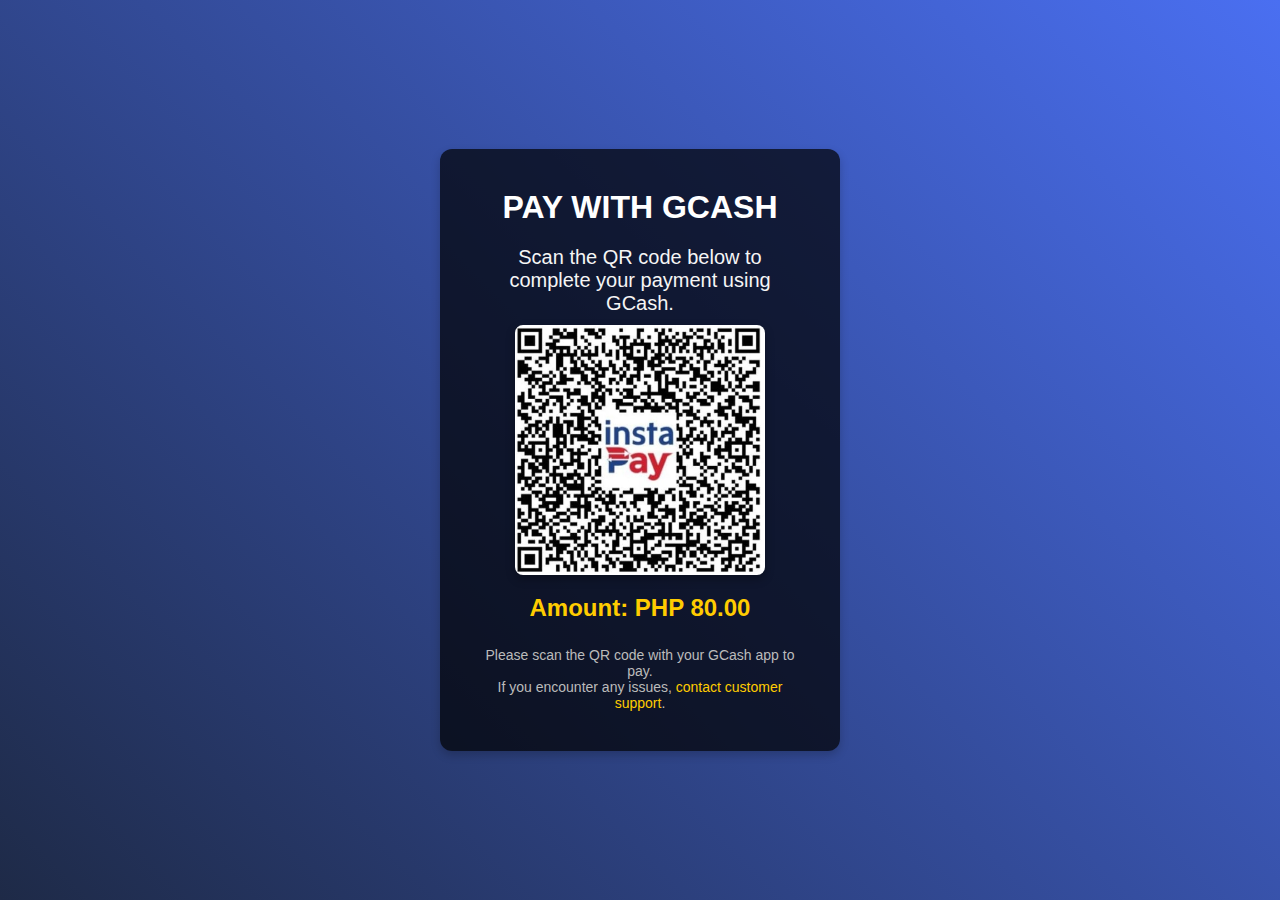
==== index.html @ 77a24327 "Update index.html" ====
<!DOCTYPE html>
<html lang="en">
<head>
    <meta charset="UTF-8">
    <meta name="viewport" content="width=device-width, initial-scale=1.0">
    <title>GCash Payment</title>
    <style>
        * {
            margin: 0;
            padding: 0;
            box-sizing: border-box;
        }

        body {
            font-family: 'Segoe UI', Tahoma, Geneva, Verdana, sans-serif;
            background: linear-gradient(45deg, #1e2a47, #4a6ff1);
            color: #fff;
            height: 100vh;
            display: flex;
            justify-content: center;
            align-items: center;
            flex-direction: column;
            text-align: center;
        }

        .payment-container {
            background-color: rgba(0, 0, 0, 0.7);
            padding: 40px;
            border-radius: 12px;
            box-shadow: 0 4px 10px rgba(0, 0, 0, 0.2);
            max-width: 400px;
            width: 100%;
            transition: transform 0.3s ease, box-shadow 0.3s ease;
        }

        .payment-container:hover {
            transform: translateY(-10px);
            box-shadow: 0 8px 20px rgba(0, 0, 0, 0.4);
        }

        h1 {
            color: #fff;
            font-size: 32px;
            margin-bottom: 20px;
            text-transform: uppercase;
        }

        .payment-details {
            font-size: 20px;
            color: #f5f5f5;
            margin-bottom: 10px;
        }

        .qr-code img {
            border-radius: 8px;
            box-shadow: 0 4px 10px rgba(0, 0, 0, 0.3);
            transition: transform 0.2s ease;
        }

        .qr-code img:hover {
            transform: scale(1.05);
        }

        .amount {
            font-size: 24px;
            font-weight: bold;
            color: #ffcc00;
            margin-top: 15px;
        }

        .note {
            color: #bbb;
            font-size: 14px;
            margin-top: 25px;
        }

        .note a {
            color: #ffcc00;
            text-decoration: none;
            transition: color 0.3s ease;
        }

        .note a:hover {
            color: #ffffff;
        }

        /* Responsive Design */
        @media (max-width: 600px) {
            .payment-container {
                width: 90%;
                padding: 30px;
            }

            h1 {
                font-size: 28px;
            }

            .payment-details {
                font-size: 18px;
            }

            .amount {
                font-size: 20px;
            }
        }
    </style>
</head>
<body>

    <div class="payment-container">
        <h1>Pay with GCash</h1>
        <p class="payment-details">Scan the QR code below to complete your payment using GCash.</p>

        <!-- QR Code (Replace with your actual QR code URL) -->
        <div class="qr-code">
            <img src="Cash.jpg" alt="GCash QR Code" width="250" height="250">
        </div>

        <p class="amount">Amount: PHP 80.00</p>

        <div class="note">
            <p>Please scan the QR code with your GCash app to pay.</p>
            <p>If you encounter any issues, <a href="mailto:support@yourcompany.com">contact customer support</a>.</p>
        </div>
    </div>

</body>
</html>
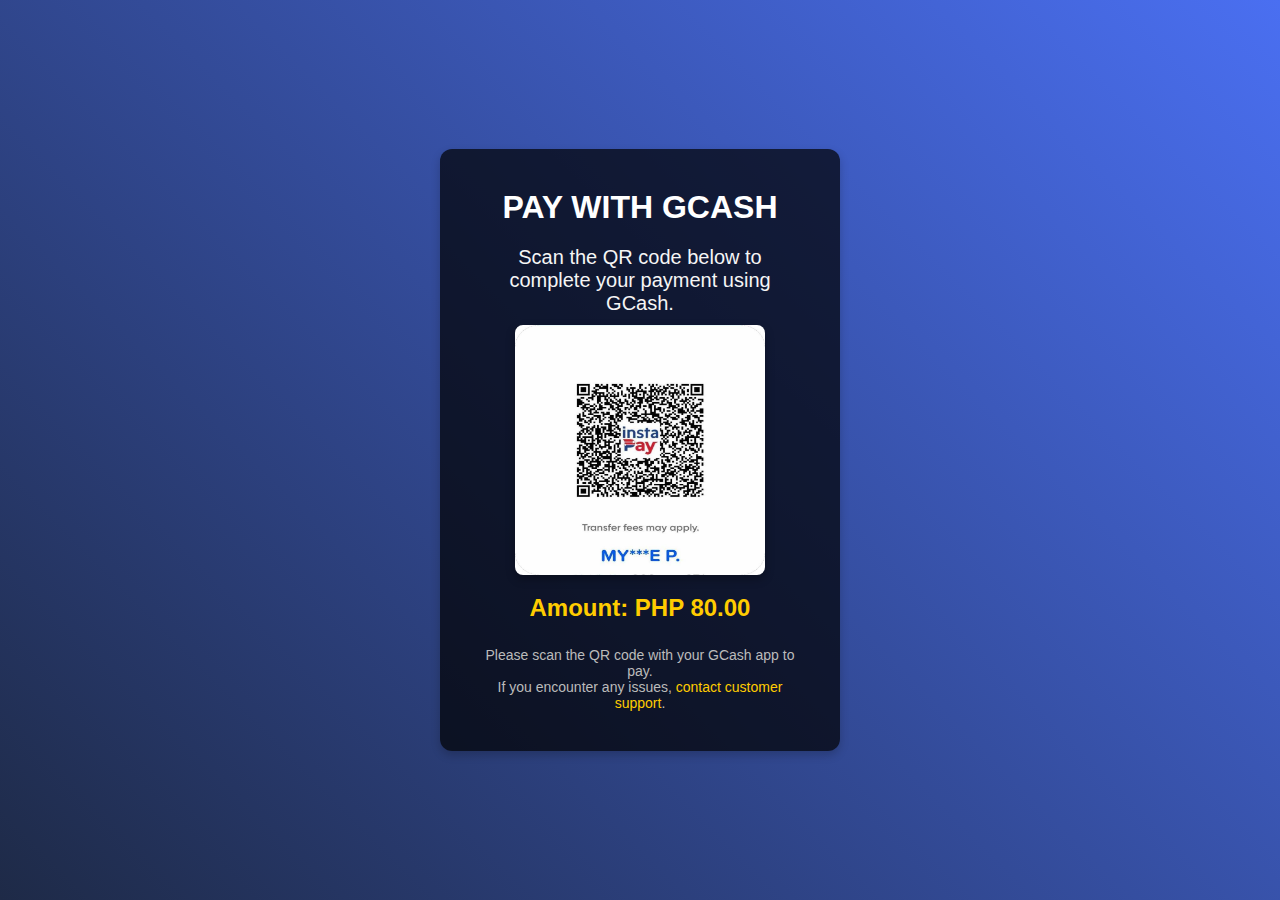
==== commit 958d9631: "Update index.html" ====
--- a/index.html
+++ b/index.html
@@ -113,7 +113,7 @@
 
         <!-- QR Code (Replace with your actual QR code URL) -->
         <div class="qr-code">
-            <img src="Cash.jpg" alt="GCash QR Code" width="250" height="250">
+            <img src="cash (2).jpg" alt="GCash QR Code" width="250" height="250">
         </div>
 
         <p class="amount">Amount: PHP 80.00</p>
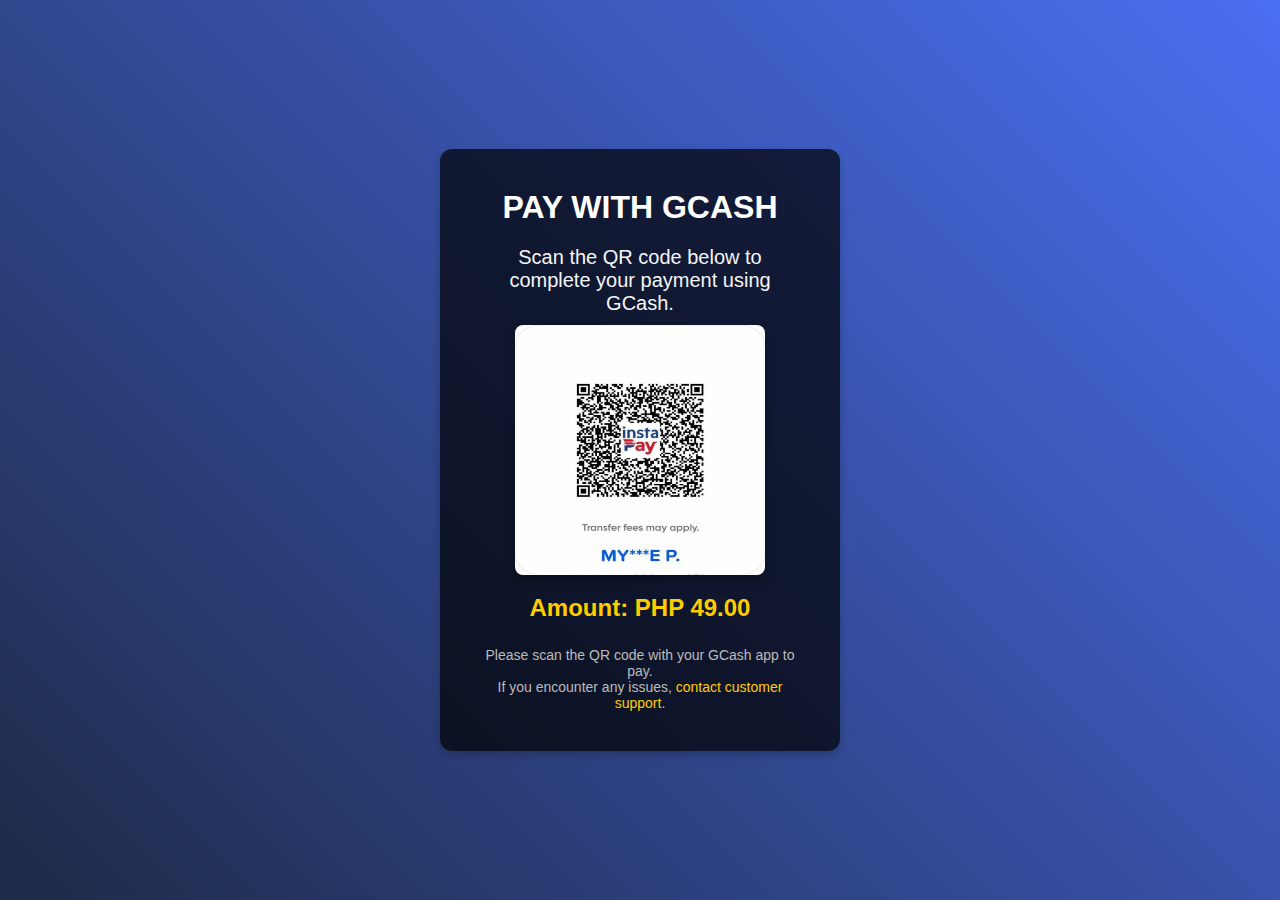
==== commit 467a4d4a: "Update index.html" ====
--- a/index.html
+++ b/index.html
@@ -116,7 +116,7 @@
             <img src="cash (2).jpg" alt="GCash QR Code" width="250" height="250">
         </div>
 
-        <p class="amount">Amount: PHP 80.00</p>
+        <p class="amount">Amount: PHP 49.00</p>
 
         <div class="note">
             <p>Please scan the QR code with your GCash app to pay.</p>
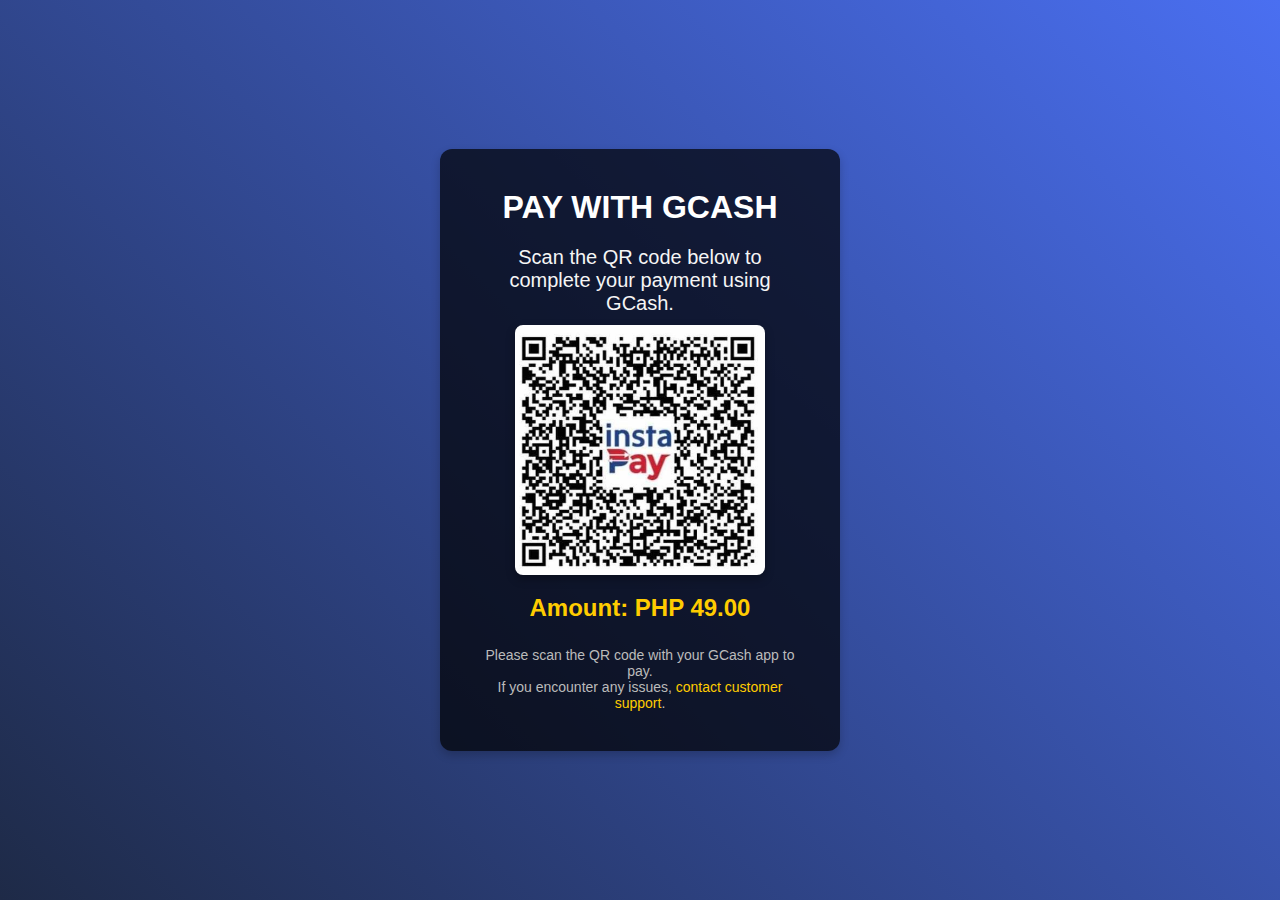
==== commit 526a39d7: "Update index.html" ====
--- a/index.html
+++ b/index.html
@@ -113,7 +113,7 @@
 
         <!-- QR Code (Replace with your actual QR code URL) -->
         <div class="qr-code">
-            <img src="cash (2).jpg" alt="GCash QR Code" width="250" height="250">
+            <img src="cashme.jpg" alt="GCash QR Code" width="250" height="250">
         </div>
 
         <p class="amount">Amount: PHP 49.00</p>
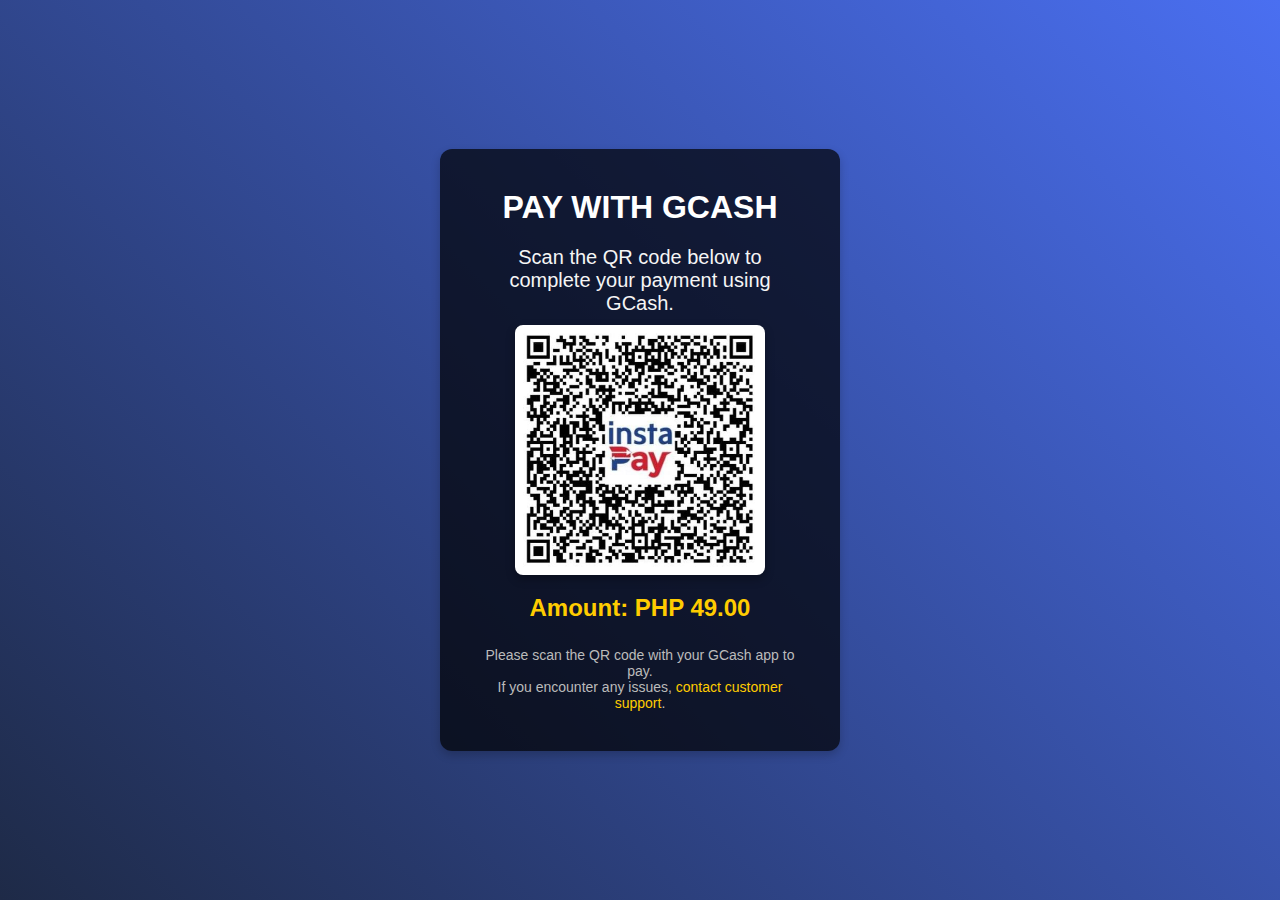
==== commit 3e10011f: "Update index.html" ====
--- a/index.html
+++ b/index.html
@@ -113,7 +113,7 @@
 
         <!-- QR Code (Replace with your actual QR code URL) -->
         <div class="qr-code">
-            <img src="cashme.jpg" alt="GCash QR Code" width="250" height="250">
+            <img src="cashmein.jpg" alt="GCash QR Code" width="250" height="250">
         </div>
 
         <p class="amount">Amount: PHP 49.00</p>
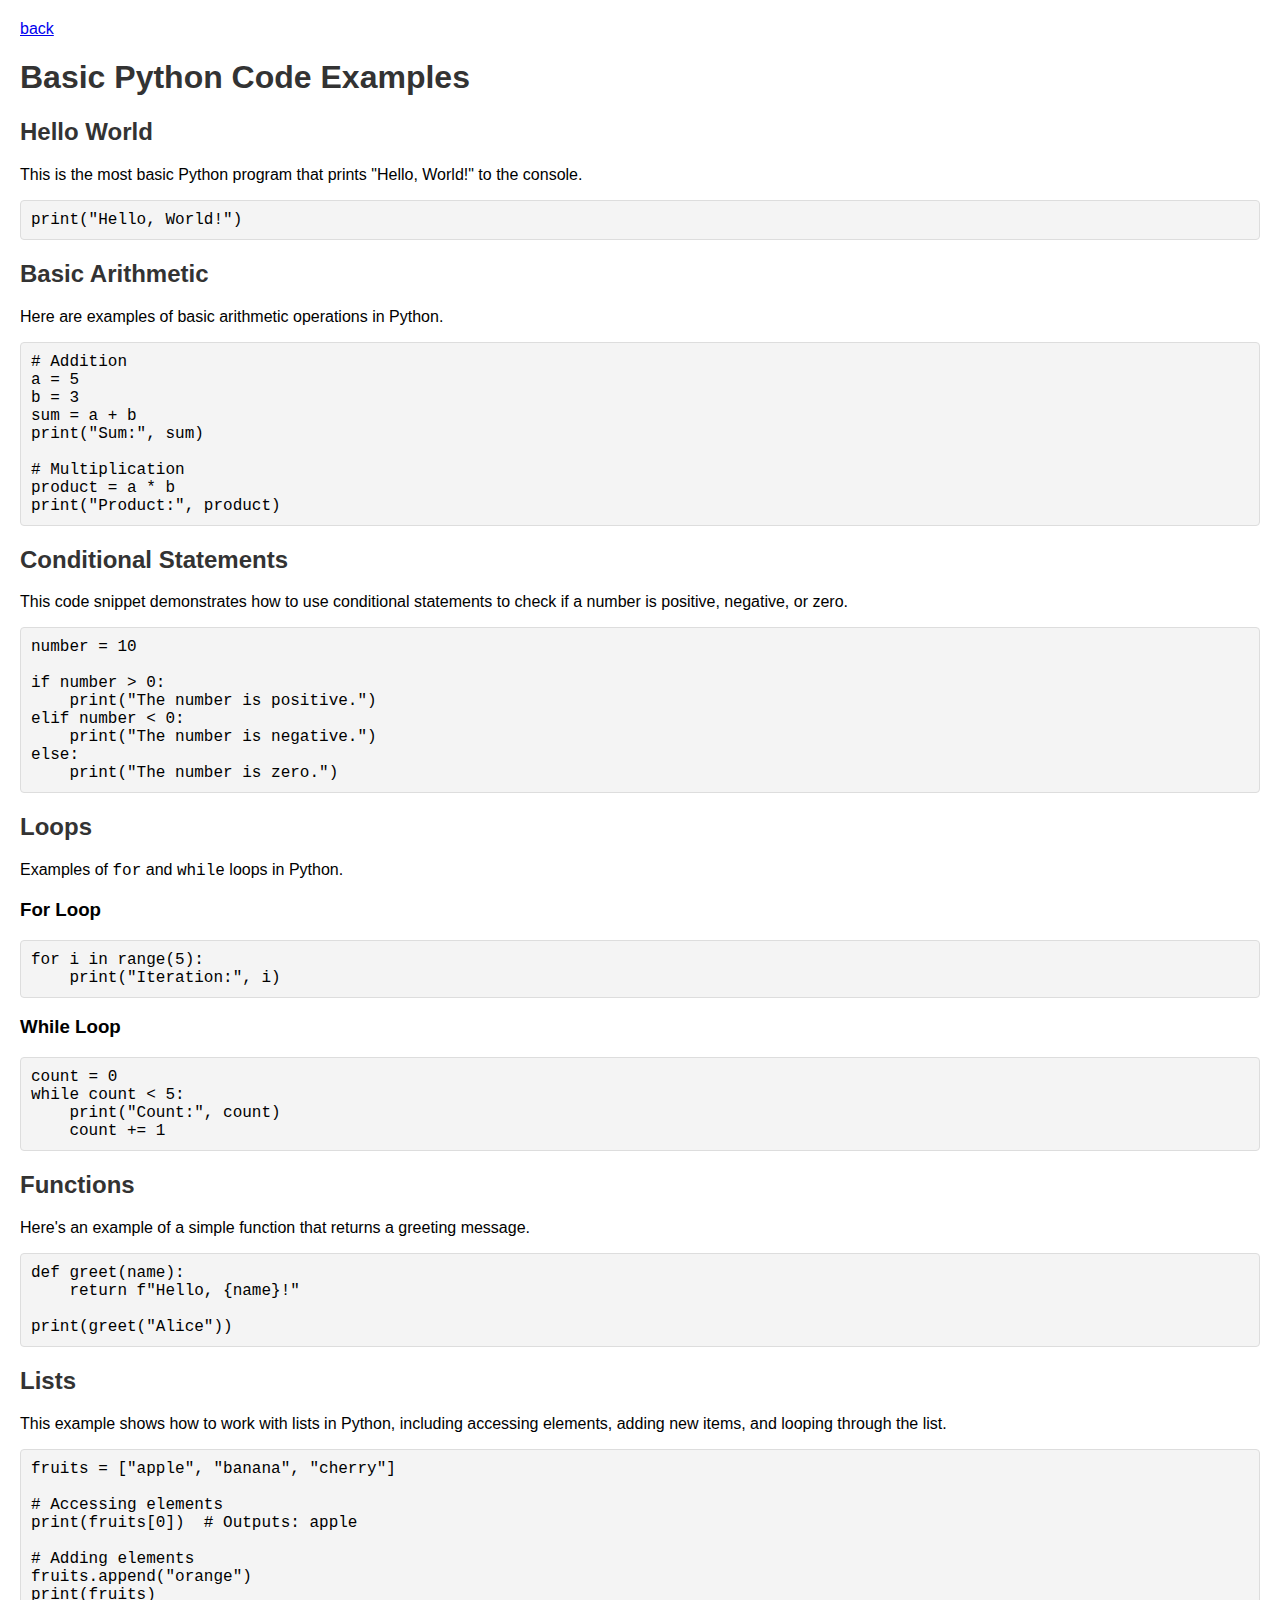
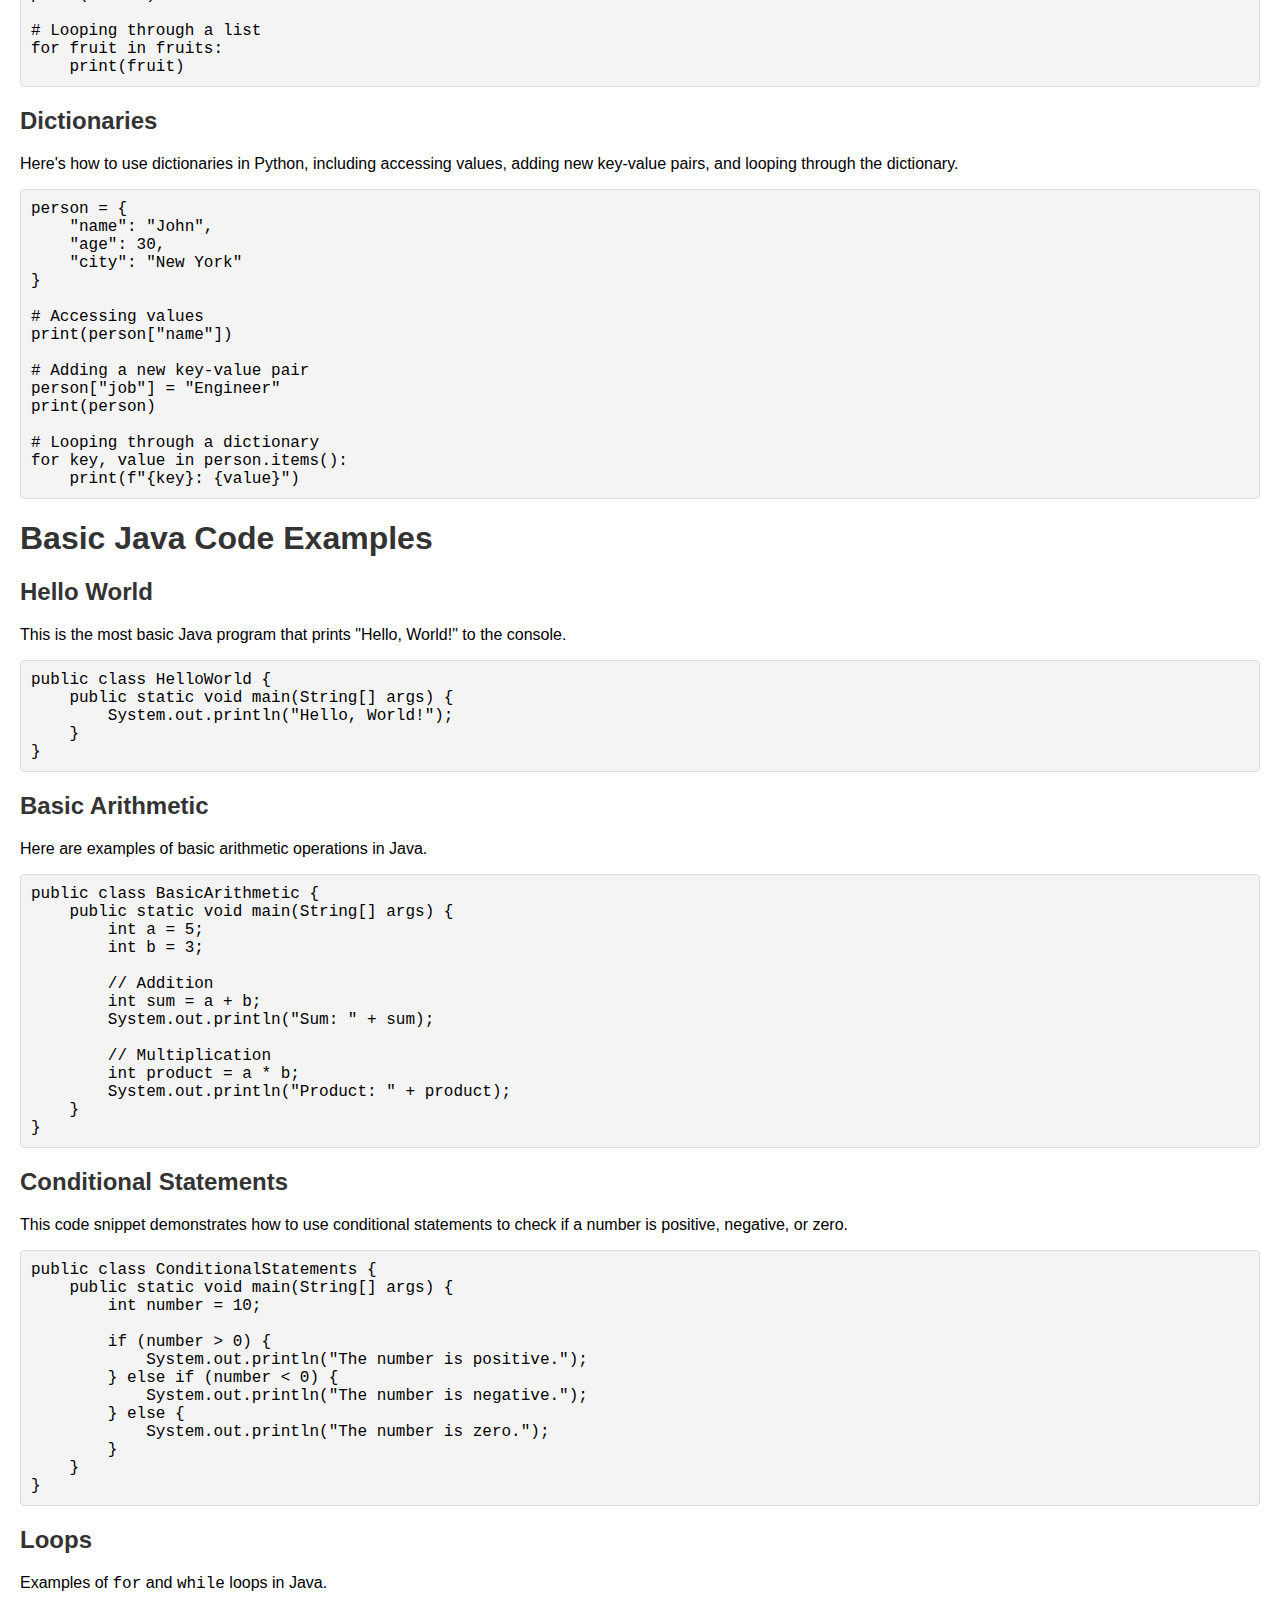
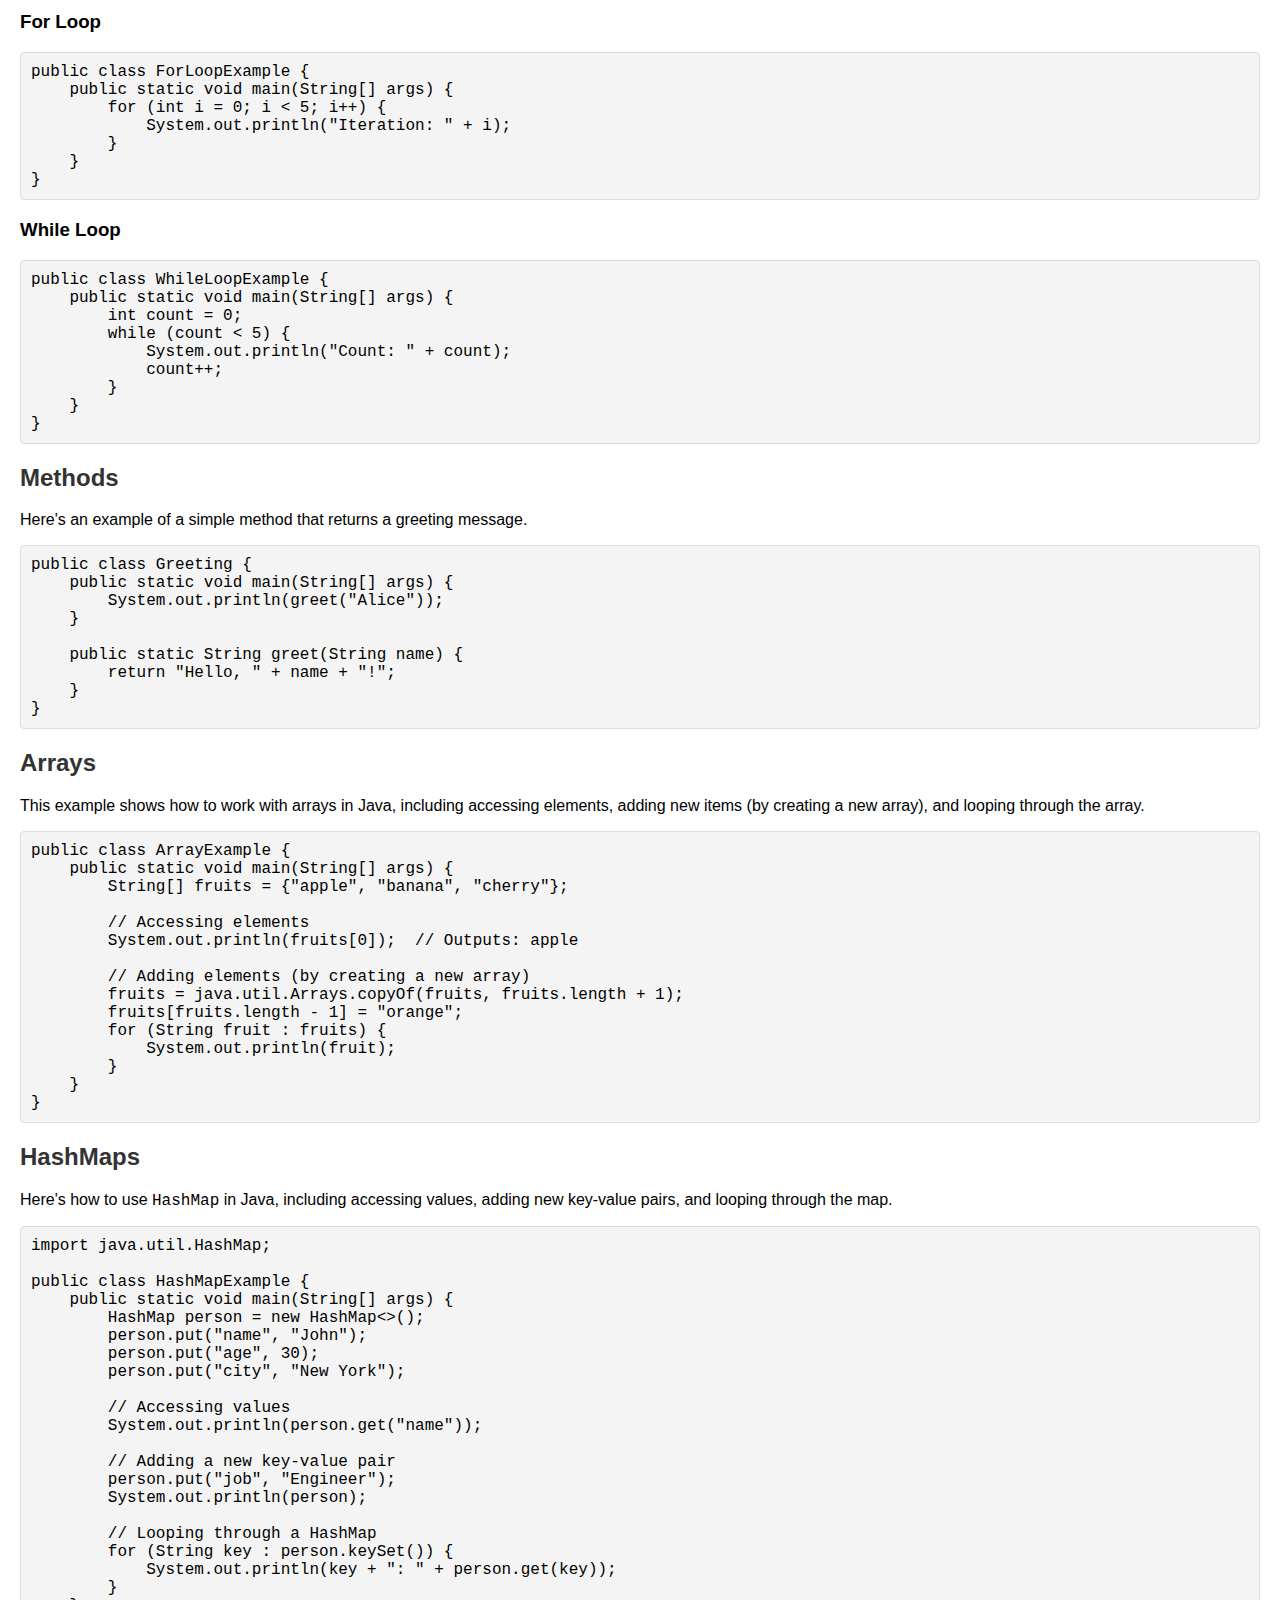
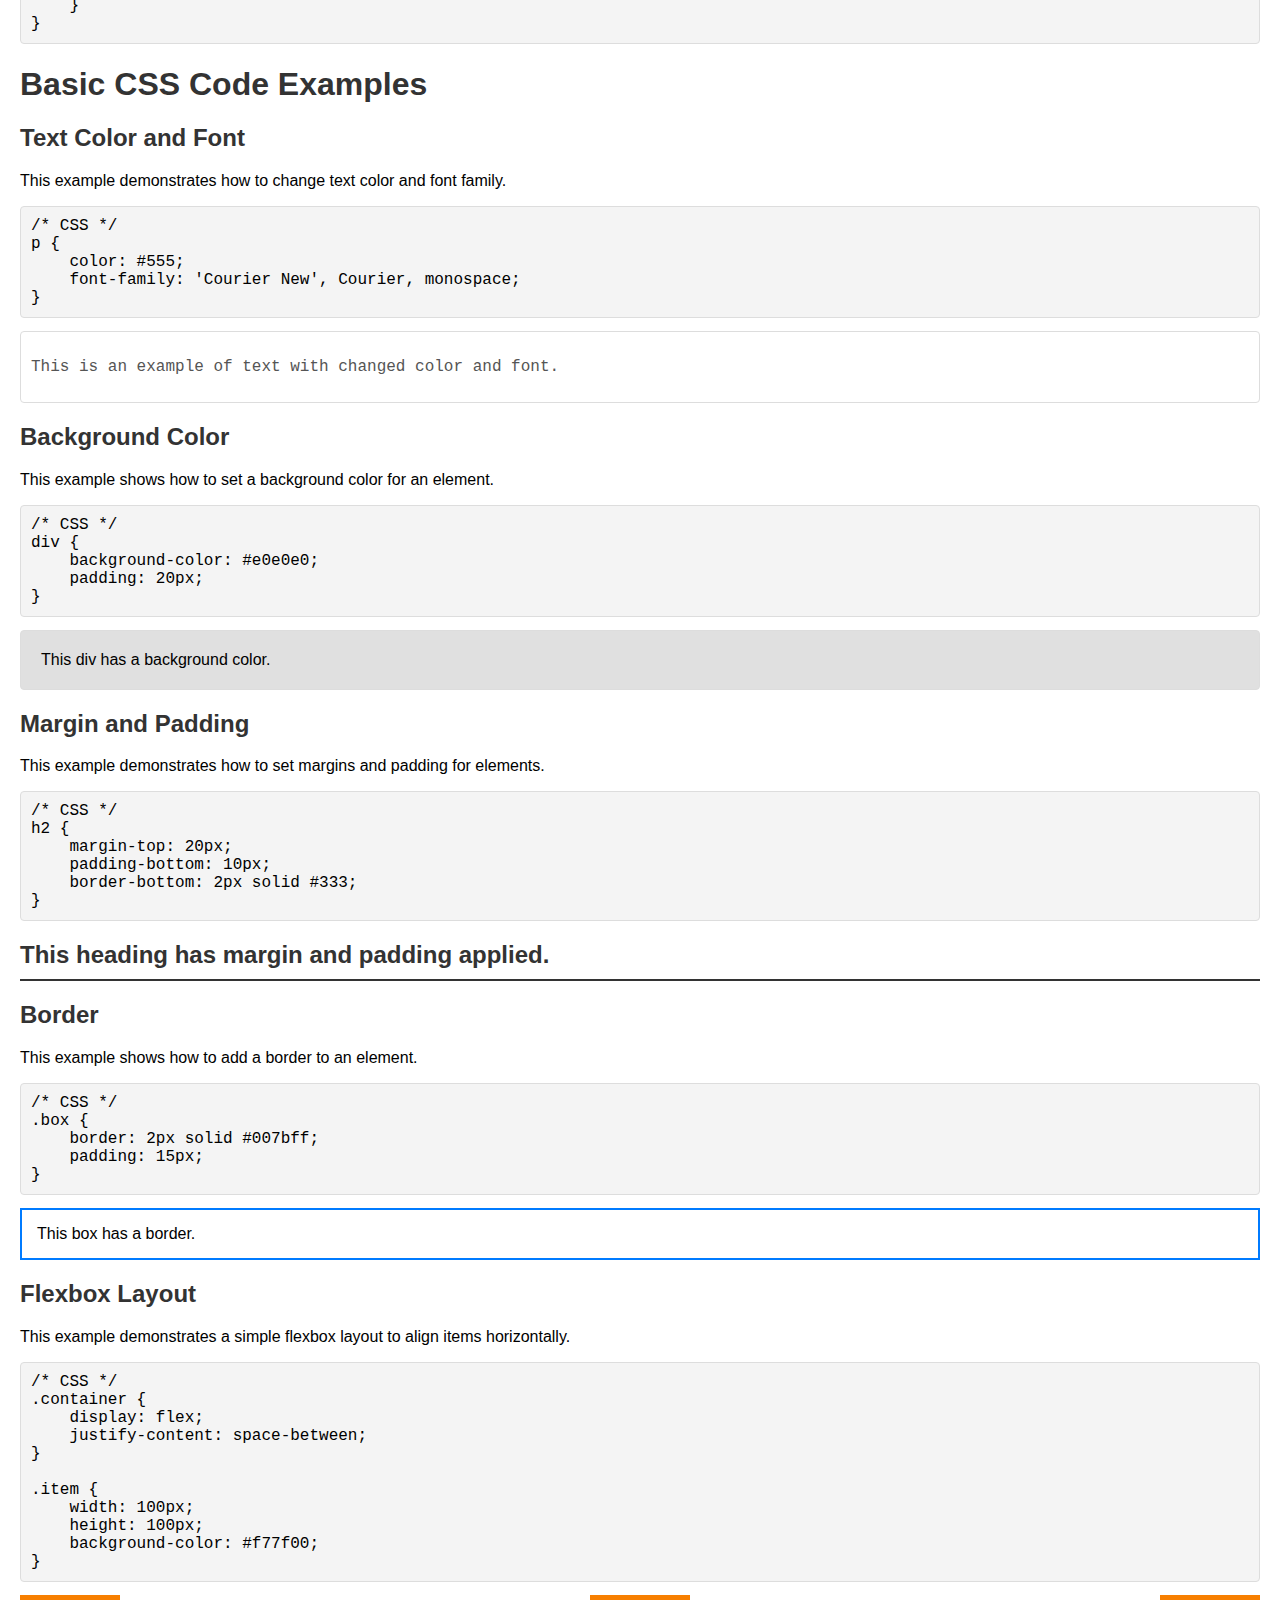
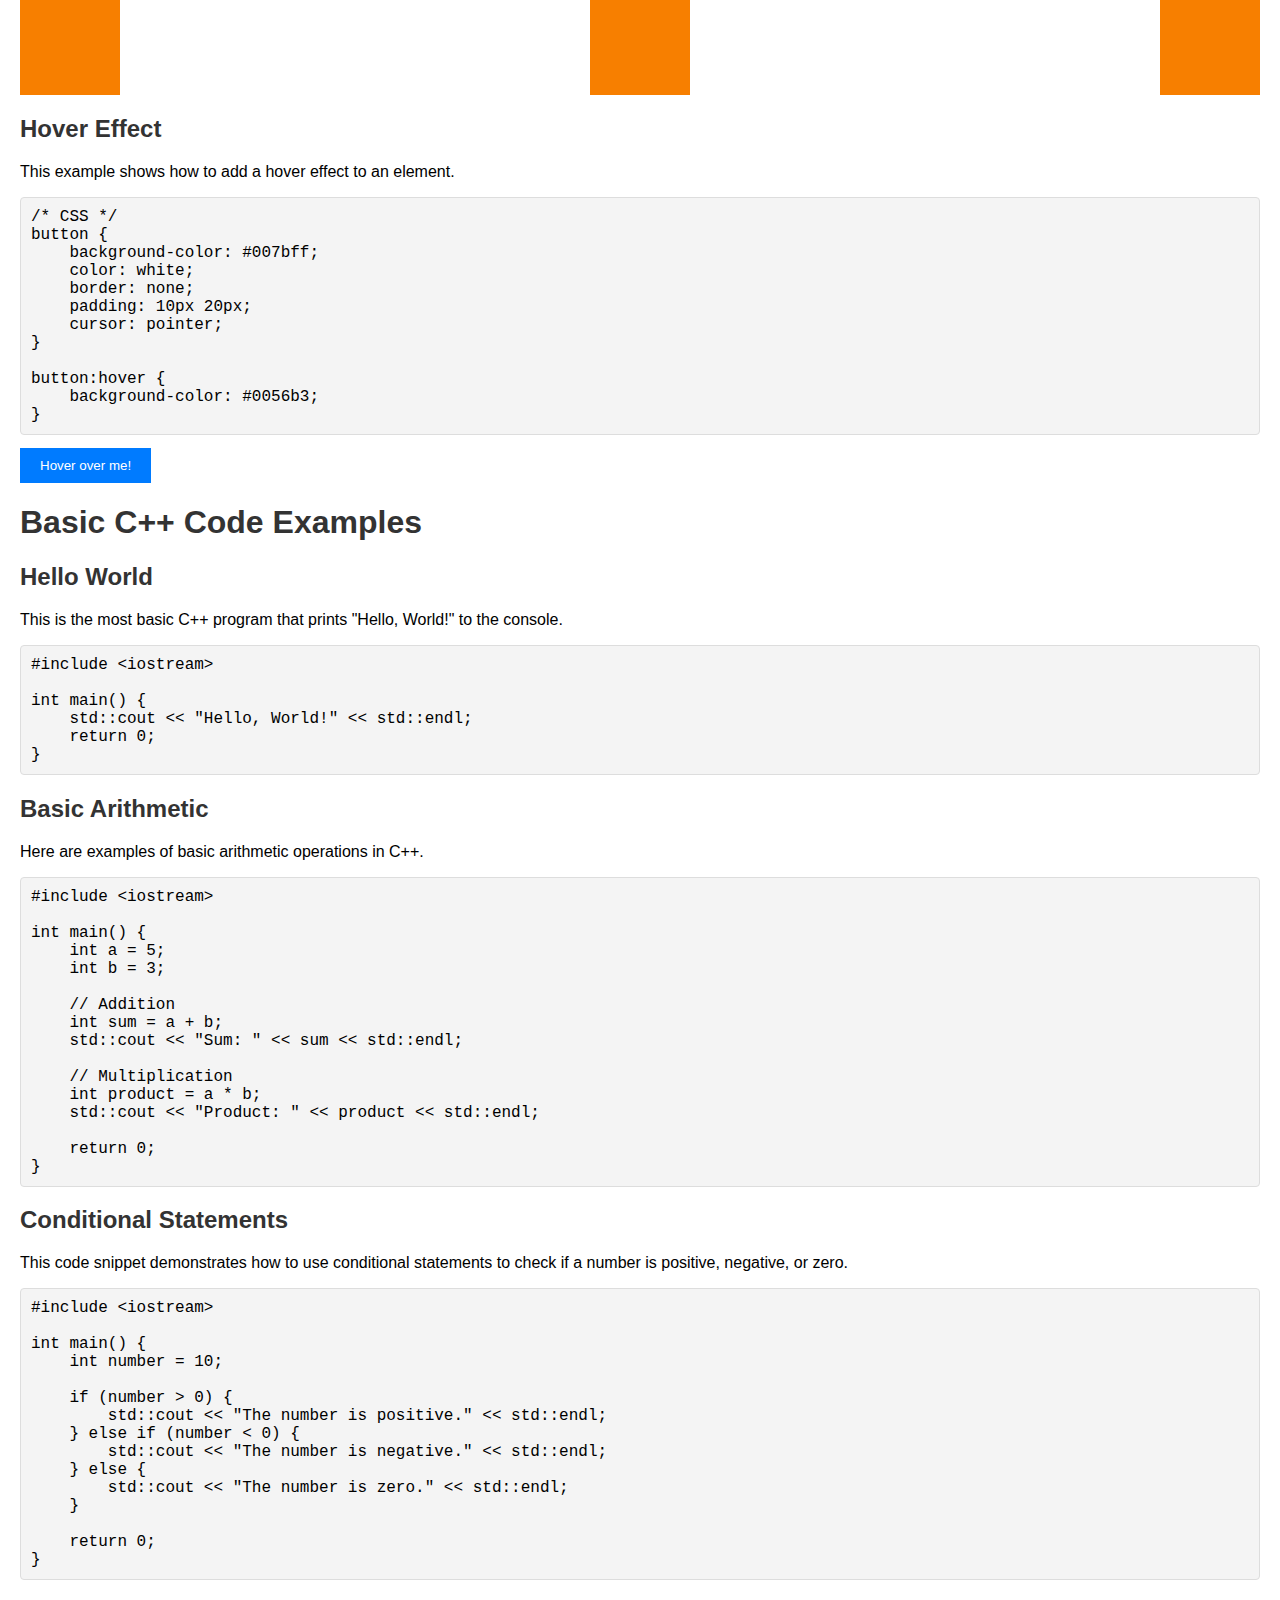
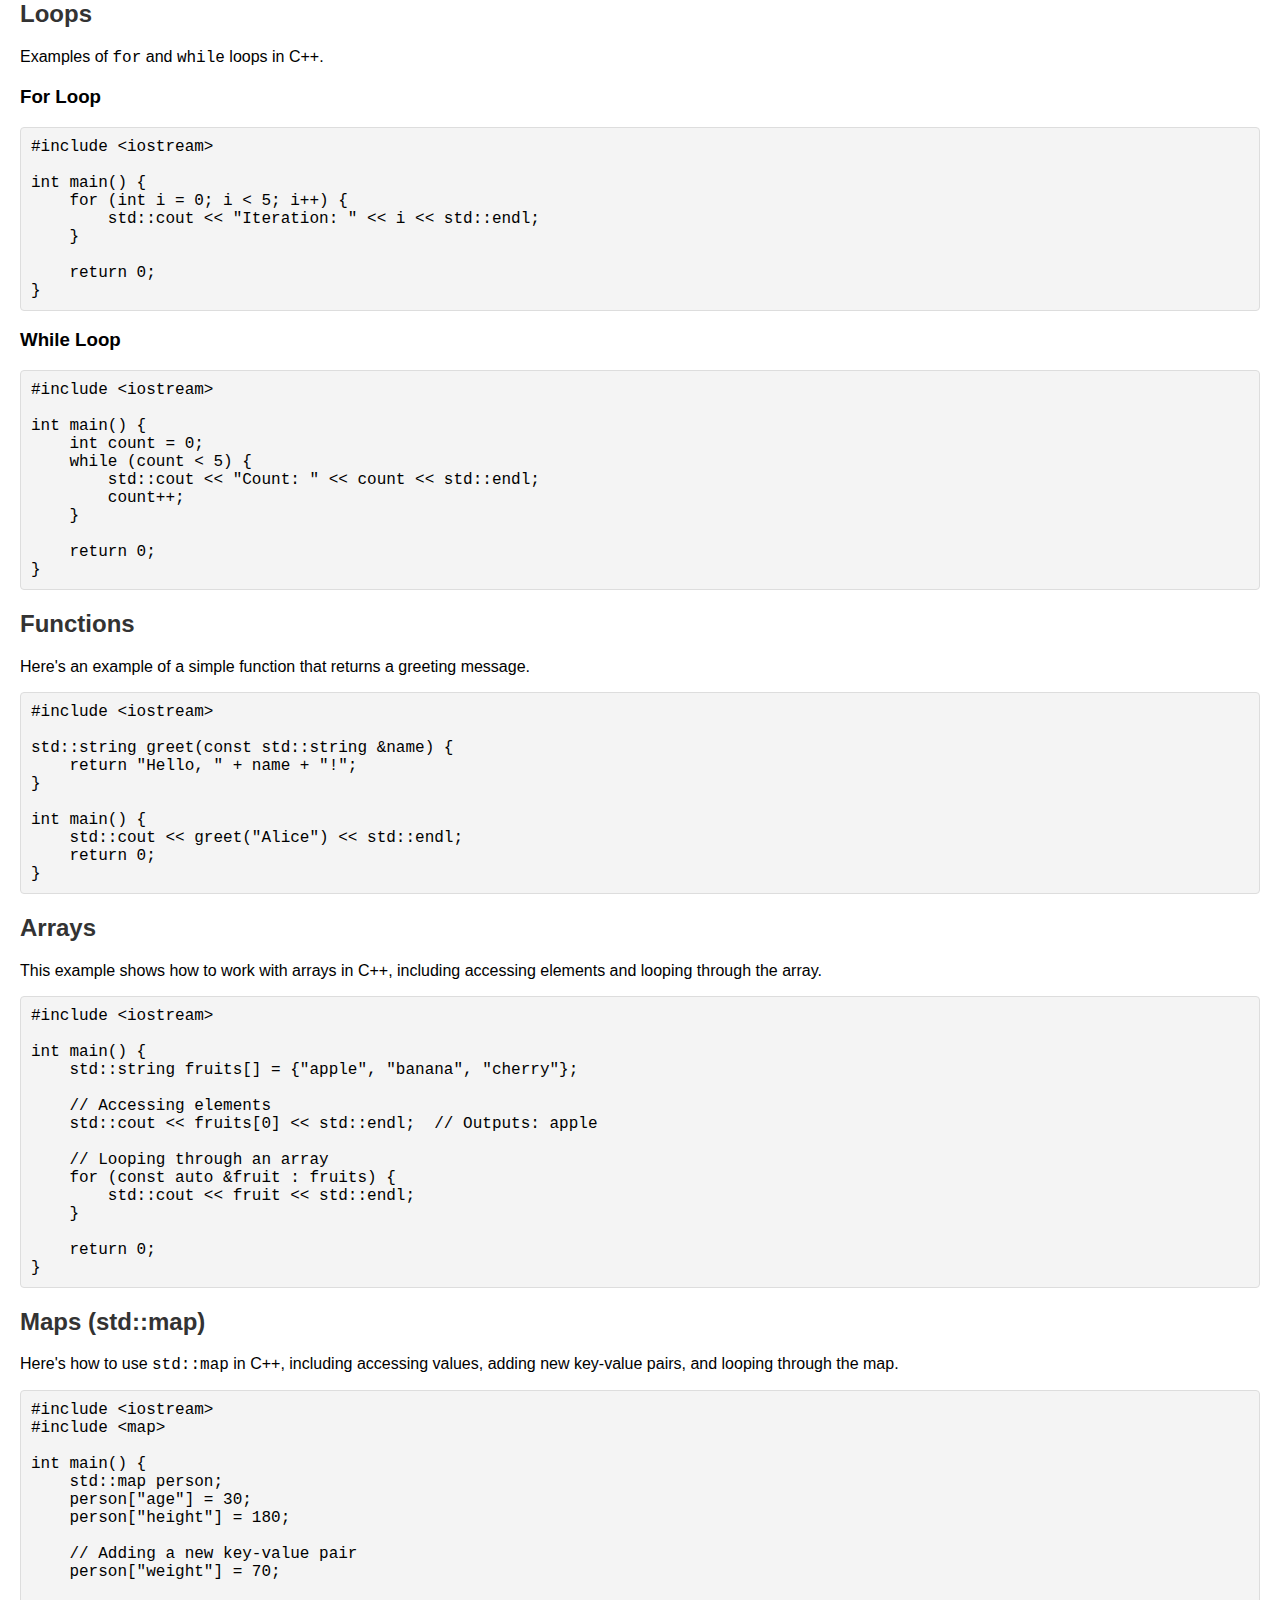
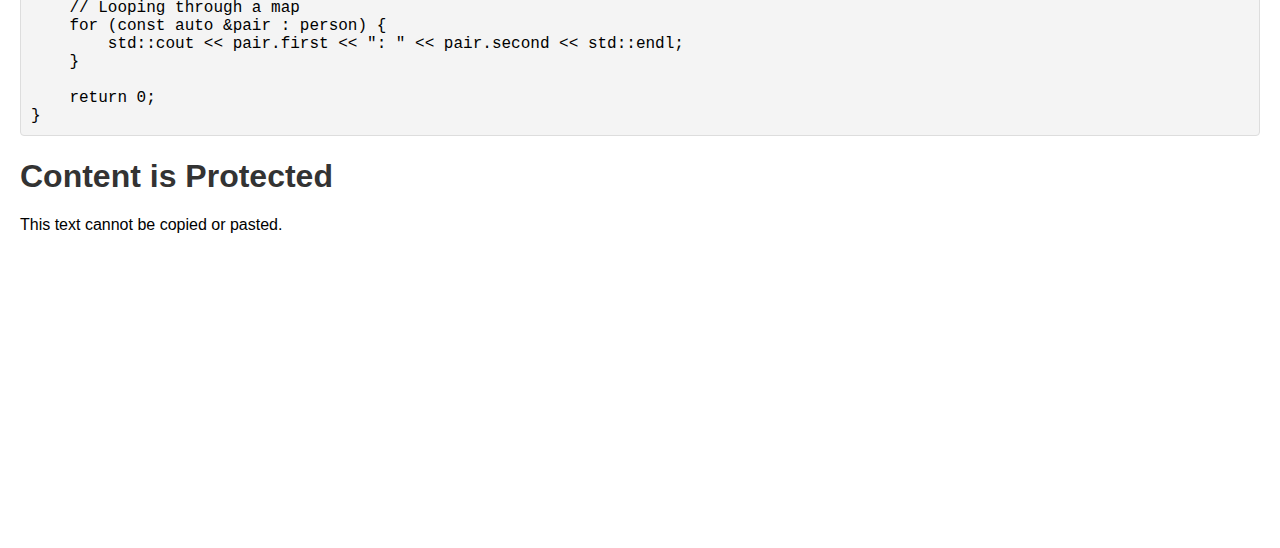
==== commit 32ce5f4a: "Update index.html" ====
--- a/index.html
+++ b/index.html
@@ -1,128 +1,552 @@
 <!DOCTYPE html>
 <html lang="en">
+
 <head>
-    <meta charset="UTF-8">
-    <meta name="viewport" content="width=device-width, initial-scale=1.0">
-    <title>GCash Payment</title>
-    <style>
-        * {
-            margin: 0;
-            padding: 0;
-            box-sizing: border-box;
+  <meta charset="UTF-8">
+  <meta name="viewport" content="width=device-width, initial-scale=1.0">
+  <title>Code Examples</title>
+  <style>
+  body {
+    font-family: Arial, sans-serif;
+    margin: 20px;
+  }
+
+  h1,
+  h2 {
+    color: #333;
+  }
+
+  pre {
+    background-color: #f4f4f4;
+    border: 1px solid #ddd;
+    padding: 10px;
+    border-radius: 4px;
+    overflow-x: auto;
+    user-select: none;
+    /* Prevent text selection */
+  }
+
+  code {
+    font-family: Consolas, Monaco, monospace;
+  }
+
+  .example {
+    margin: 10px 0;
+    padding: 10px;
+    border: 1px solid #ddd;
+    border-radius: 4px;
+  }
+
+  .no-select {
+    user-select: none;
+    /* Prevent text selection */
+  }
+  </style>
+</head>
+
+<body>
+  <a href="home.php">back</a>
+  <h1>Basic Python Code Examples</h1>
+
+  <h2>Hello World</h2>
+  <p>This is the most basic Python program that prints "Hello, World!" to the console.</p>
+  <pre><code class="no-select">print("Hello, World!")</code></pre>
+
+  <h2>Basic Arithmetic</h2>
+  <p>Here are examples of basic arithmetic operations in Python.</p>
+  <pre><code class="no-select"># Addition
+a = 5
+b = 3
+sum = a + b
+print("Sum:", sum)
+
+# Multiplication
+product = a * b
+print("Product:", product)</code></pre>
+
+  <h2>Conditional Statements</h2>
+  <p>This code snippet demonstrates how to use conditional statements to check if a number is positive, negative, or
+    zero.</p>
+  <pre><code class="no-select">number = 10
+
+if number > 0:
+    print("The number is positive.")
+elif number < 0:
+    print("The number is negative.")
+else:
+    print("The number is zero.")</code></pre>
+
+  <h2>Loops</h2>
+  <p>Examples of <code>for</code> and <code>while</code> loops in Python.</p>
+  <h3>For Loop</h3>
+  <pre><code class="no-select">for i in range(5):
+    print("Iteration:", i)</code></pre>
+
+  <h3>While Loop</h3>
+  <pre><code class="no-select">count = 0
+while count < 5:
+    print("Count:", count)
+    count += 1</code></pre>
+
+  <h2>Functions</h2>
+  <p>Here's an example of a simple function that returns a greeting message.</p>
+  <pre><code class="no-select">def greet(name):
+    return f"Hello, {name}!"
+
+print(greet("Alice"))</code></pre>
+
+  <h2>Lists</h2>
+  <p>This example shows how to work with lists in Python, including accessing elements, adding new items, and looping
+    through the list.</p>
+  <pre><code class="no-select">fruits = ["apple", "banana", "cherry"]
+
+# Accessing elements
+print(fruits[0])  # Outputs: apple
+
+# Adding elements
+fruits.append("orange")
+print(fruits)
+
+# Looping through a list
+for fruit in fruits:
+    print(fruit)</code></pre>
+
+  <h2>Dictionaries</h2>
+  <p>Here's how to use dictionaries in Python, including accessing values, adding new key-value pairs, and looping
+    through the dictionary.</p>
+  <pre><code class="no-select">person = {
+    "name": "John",
+    "age": 30,
+    "city": "New York"
+}
+
+# Accessing values
+print(person["name"])
+
+# Adding a new key-value pair
+person["job"] = "Engineer"
+print(person)
+
+# Looping through a dictionary
+for key, value in person.items():
+    print(f"{key}: {value}")</code></pre>
+
+  <h1>Basic Java Code Examples</h1>
+
+  <h2>Hello World</h2>
+  <p>This is the most basic Java program that prints "Hello, World!" to the console.</p>
+  <pre><code class="no-select">public class HelloWorld {
+    public static void main(String[] args) {
+        System.out.println("Hello, World!");
+    }
+}</code></pre>
+
+  <h2>Basic Arithmetic</h2>
+  <p>Here are examples of basic arithmetic operations in Java.</p>
+  <pre><code class="no-select">public class BasicArithmetic {
+    public static void main(String[] args) {
+        int a = 5;
+        int b = 3;
+
+        // Addition
+        int sum = a + b;
+        System.out.println("Sum: " + sum);
+
+        // Multiplication
+        int product = a * b;
+        System.out.println("Product: " + product);
+    }
+}</code></pre>
+
+  <h2>Conditional Statements</h2>
+  <p>This code snippet demonstrates how to use conditional statements to check if a number is positive, negative, or
+    zero.</p>
+  <pre><code class="no-select">public class ConditionalStatements {
+    public static void main(String[] args) {
+        int number = 10;
+
+        if (number > 0) {
+            System.out.println("The number is positive.");
+        } else if (number < 0) {
+            System.out.println("The number is negative.");
+        } else {
+            System.out.println("The number is zero.");
         }
-
-        body {
-            font-family: 'Segoe UI', Tahoma, Geneva, Verdana, sans-serif;
-            background: linear-gradient(45deg, #1e2a47, #4a6ff1);
-            color: #fff;
-            height: 100vh;
-            display: flex;
-            justify-content: center;
-            align-items: center;
-            flex-direction: column;
-            text-align: center;
+    }
+}</code></pre>
+
+  <h2>Loops</h2>
+  <p>Examples of <code>for</code> and <code>while</code> loops in Java.</p>
+  <h3>For Loop</h3>
+  <pre><code class="no-select">public class ForLoopExample {
+    public static void main(String[] args) {
+        for (int i = 0; i &lt; 5; i++) {
+            System.out.println("Iteration: " + i);
         }
-
-        .payment-container {
-            background-color: rgba(0, 0, 0, 0.7);
-            padding: 40px;
-            border-radius: 12px;
-            box-shadow: 0 4px 10px rgba(0, 0, 0, 0.2);
-            max-width: 400px;
-            width: 100%;
-            transition: transform 0.3s ease, box-shadow 0.3s ease;
+    }
+}</code></pre>
+
+  <h3>While Loop</h3>
+  <pre><code class="no-select">public class WhileLoopExample {
+    public static void main(String[] args) {
+        int count = 0;
+        while (count &lt; 5) {
+            System.out.println("Count: " + count);
+            count++;
         }
-
-        .payment-container:hover {
-            transform: translateY(-10px);
-            box-shadow: 0 8px 20px rgba(0, 0, 0, 0.4);
+    }
+}</code></pre>
+
+  <h2>Methods</h2>
+  <p>Here's an example of a simple method that returns a greeting message.</p>
+  <pre><code class="no-select">public class Greeting {
+    public static void main(String[] args) {
+        System.out.println(greet("Alice"));
+    }
+
+    public static String greet(String name) {
+        return "Hello, " + name + "!";
+    }
+}</code></pre>
+
+  <h2>Arrays</h2>
+  <p>This example shows how to work with arrays in Java, including accessing elements, adding new items (by creating a
+    new array), and looping through the array.</p>
+  <pre><code class="no-select">public class ArrayExample {
+    public static void main(String[] args) {
+        String[] fruits = {"apple", "banana", "cherry"};
+
+        // Accessing elements
+        System.out.println(fruits[0]);  // Outputs: apple
+
+        // Adding elements (by creating a new array)
+        fruits = java.util.Arrays.copyOf(fruits, fruits.length + 1);
+        fruits[fruits.length - 1] = "orange";
+        for (String fruit : fruits) {
+            System.out.println(fruit);
         }
-
-        h1 {
-            color: #fff;
-            font-size: 32px;
-            margin-bottom: 20px;
-            text-transform: uppercase;
+    }
+}</code></pre>
+
+  <h2>HashMaps</h2>
+  <p>Here's how to use <code>HashMap</code> in Java, including accessing values, adding new key-value pairs, and looping
+    through the map.</p>
+  <pre><code class="no-select">import java.util.HashMap;
+
+public class HashMapExample {
+    public static void main(String[] args) {
+        HashMap<String, Object> person = new HashMap<>();
+        person.put("name", "John");
+        person.put("age", 30);
+        person.put("city", "New York");
+
+        // Accessing values
+        System.out.println(person.get("name"));
+
+        // Adding a new key-value pair
+        person.put("job", "Engineer");
+        System.out.println(person);
+
+        // Looping through a HashMap
+        for (String key : person.keySet()) {
+            System.out.println(key + ": " + person.get(key));
         }
-
-        .payment-details {
-            font-size: 20px;
-            color: #f5f5f5;
-            margin-bottom: 10px;
-        }
-
-        .qr-code img {
-            border-radius: 8px;
-            box-shadow: 0 4px 10px rgba(0, 0, 0, 0.3);
-            transition: transform 0.2s ease;
-        }
-
-        .qr-code img:hover {
-            transform: scale(1.05);
-        }
-
-        .amount {
-            font-size: 24px;
-            font-weight: bold;
-            color: #ffcc00;
-            margin-top: 15px;
-        }
-
-        .note {
-            color: #bbb;
-            font-size: 14px;
-            margin-top: 25px;
-        }
-
-        .note a {
-            color: #ffcc00;
-            text-decoration: none;
-            transition: color 0.3s ease;
-        }
-
-        .note a:hover {
-            color: #ffffff;
-        }
-
-        /* Responsive Design */
-        @media (max-width: 600px) {
-            .payment-container {
-                width: 90%;
-                padding: 30px;
-            }
-
-            h1 {
-                font-size: 28px;
-            }
-
-            .payment-details {
-                font-size: 18px;
-            }
-
-            .amount {
-                font-size: 20px;
-            }
-        }
-    </style>
+    }
+}</code></pre>
+
+  <h1>Basic CSS Code Examples</h1>
+
+  <div class="code-container">
+    <h2>Text Color and Font</h2>
+    <p>This example demonstrates how to change text color and font family.</p>
+    <pre><code class="no-select">/* CSS */
+p {
+    color: #555;
+    font-family: 'Courier New', Courier, monospace;
+}
+</code></pre>
+    <div class="example">
+      <p style="color: #555; font-family: 'Courier New', Courier, monospace;">
+        This is an example of text with changed color and font.
+      </p>
+    </div>
+  </div>
+
+  <div class="code-container">
+    <h2>Background Color</h2>
+    <p>This example shows how to set a background color for an element.</p>
+    <pre><code class="no-select">/* CSS */
+div {
+    background-color: #e0e0e0;
+    padding: 20px;
+}
+</code></pre>
+    <div class="example" style="background-color: #e0e0e0; padding: 20px;">
+      This div has a background color.
+    </div>
+  </div>
+
+  <div class="code-container">
+    <h2>Margin and Padding</h2>
+    <p>This example demonstrates how to set margins and padding for elements.</p>
+    <pre><code class="no-select">/* CSS */
+h2 {
+    margin-top: 20px;
+    padding-bottom: 10px;
+    border-bottom: 2px solid #333;
+}
+</code></pre>
+    <h2 style="margin-top: 20px; padding-bottom: 10px; border-bottom: 2px solid #333;">
+      This heading has margin and padding applied.
+    </h2>
+  </div>
+
+  <div class="code-container">
+    <h2>Border</h2>
+    <p>This example shows how to add a border to an element.</p>
+    <pre><code class="no-select">/* CSS */
+.box {
+    border: 2px solid #007bff;
+    padding: 15px;
+}
+</code></pre>
+    <div class="box" style="border: 2px solid #007bff; padding: 15px;">
+      This box has a border.
+    </div>
+  </div>
+
+  <div class="code-container">
+    <h2>Flexbox Layout</h2>
+    <p>This example demonstrates a simple flexbox layout to align items horizontally.</p>
+    <pre><code class="no-select">/* CSS */
+.container {
+    display: flex;
+    justify-content: space-between;
+}
+
+.item {
+    width: 100px;
+    height: 100px;
+    background-color: #f77f00;
+}
+</code></pre>
+    <div class="container" style="display: flex; justify-content: space-between;">
+      <div class="item" style="width: 100px; height: 100px; background-color: #f77f00;"></div>
+      <div class="item" style="width: 100px; height: 100px; background-color: #f77f00;"></div>
+      <div class="item" style="width: 100px; height: 100px; background-color: #f77f00;"></div>
+    </div>
+  </div>
+
+  <div class="code-container">
+    <h2>Hover Effect</h2>
+    <p>This example shows how to add a hover effect to an element.</p>
+    <pre><code class="no-select">/* CSS */
+button {
+    background-color: #007bff;
+    color: white;
+    border: none;
+    padding: 10px 20px;
+    cursor: pointer;
+}
+
+button:hover {
+    background-color: #0056b3;
+}
+</code></pre>
+    <button style="background-color: #007bff; color: white; border: none; padding: 10px 20px; cursor: pointer;"
+      onmouseover="this.style.backgroundColor='#0056b3'" onmouseout="this.style.backgroundColor='#007bff'">
+      Hover over me!
+    </button>
+  </div>
+
+  <h1>Basic C++ Code Examples</h1>
+
+  <div class="code-container">
+    <h2>Hello World</h2>
+    <p>This is the most basic C++ program that prints "Hello, World!" to the console.</p>
+    <pre><code class="no-select">#include &lt;iostream&gt;
+
+int main() {
+    std::cout &lt;&lt; "Hello, World!" &lt;&lt; std::endl;
+    return 0;
+}
+</code></pre>
+  </div>
+
+  <div class="code-container">
+    <h2>Basic Arithmetic</h2>
+    <p>Here are examples of basic arithmetic operations in C++.</p>
+    <pre><code class="no-select">#include &lt;iostream&gt;
+
+int main() {
+    int a = 5;
+    int b = 3;
+
+    // Addition
+    int sum = a + b;
+    std::cout &lt;&lt; "Sum: " &lt;&lt; sum &lt;&lt; std::endl;
+
+    // Multiplication
+    int product = a * b;
+    std::cout &lt;&lt; "Product: " &lt;&lt; product &lt;&lt; std::endl;
+
+    return 0;
+}
+</code></pre>
+  </div>
+
+  <div class="code-container">
+    <h2>Conditional Statements</h2>
+    <p>This code snippet demonstrates how to use conditional statements to check if a number is positive, negative, or
+      zero.</p>
+    <pre><code class="no-select">#include &lt;iostream&gt;
+
+int main() {
+    int number = 10;
+
+    if (number &gt; 0) {
+        std::cout &lt;&lt; "The number is positive." &lt;&lt; std::endl;
+    } else if (number &lt; 0) {
+        std::cout &lt;&lt; "The number is negative." &lt;&lt; std::endl;
+    } else {
+        std::cout &lt;&lt; "The number is zero." &lt;&lt; std::endl;
+    }
+
+    return 0;
+}
+</code></pre>
+  </div>
+
+  <div class="code-container">
+    <h2>Loops</h2>
+    <p>Examples of <code>for</code> and <code>while</code> loops in C++.</p>
+    <h3>For Loop</h3>
+    <pre><code class="no-select">#include &lt;iostream&gt;
+
+int main() {
+    for (int i = 0; i &lt; 5; i++) {
+        std::cout &lt;&lt; "Iteration: " &lt;&lt; i &lt;&lt; std::endl;
+    }
+
+    return 0;
+}
+</code></pre>
+
+    <h3>While Loop</h3>
+    <pre><code class="no-select">#include &lt;iostream&gt;
+
+int main() {
+    int count = 0;
+    while (count &lt; 5) {
+        std::cout &lt;&lt; "Count: " &lt;&lt; count &lt;&lt; std::endl;
+        count++;
+    }
+
+    return 0;
+}
+</code></pre>
+  </div>
+
+  <div class="code-container">
+    <h2>Functions</h2>
+    <p>Here's an example of a simple function that returns a greeting message.</p>
+    <pre><code class="no-select">#include &lt;iostream&gt;
+
+std::string greet(const std::string &name) {
+    return "Hello, " + name + "!";
+}
+
+int main() {
+    std::cout &lt;&lt; greet("Alice") &lt;&lt; std::endl;
+    return 0;
+}
+</code></pre>
+  </div>
+
+  <div class="code-container">
+    <h2>Arrays</h2>
+    <p>This example shows how to work with arrays in C++, including accessing elements and looping through the array.
+    </p>
+    <pre><code class="no-select">#include &lt;iostream&gt;
+
+int main() {
+    std::string fruits[] = {"apple", "banana", "cherry"};
+
+    // Accessing elements
+    std::cout &lt;&lt; fruits[0] &lt;&lt; std::endl;  // Outputs: apple
+
+    // Looping through an array
+    for (const auto &fruit : fruits) {
+        std::cout &lt;&lt; fruit &lt;&lt; std::endl;
+    }
+
+    return 0;
+}
+</code></pre>
+  </div>
+
+  <div class="code-container">
+    <h2>Maps (std::map)</h2>
+    <p>Here's how to use <code>std::map</code> in C++, including accessing values, adding new key-value pairs, and
+      looping through the map.</p>
+    <pre><code class="no-select">#include &lt;iostream&gt;
+#include &lt;map&gt;
+
+int main() {
+    std::map<std::string, int> person;
+    person["age"] = 30;
+    person["height"] = 180;
+
+    // Adding a new key-value pair
+    person["weight"] = 70;
+
+    // Looping through a map
+    for (const auto &pair : person) {
+        std::cout &lt;&lt; pair.first &lt;&lt; ": " &lt;&lt; pair.second &lt;&lt; std::endl;
+    }
+
+    return 0;
+}
+</code></pre>
+  </div>
+</body>
+
+</html>
+
+<!DOCTYPE html>
+<html lang="en">
+
+<head>
+  <meta charset="UTF-8">
+  <meta name="viewport" content="width=device-width, initial-scale=1.0">
+  <title>Copy Paste Disabled</title>
+  <style>
+  /* Disable text selection */
+  body {
+    -webkit-user-select: none;
+    -moz-user-select: none;
+    -ms-user-select: none;
+    user-select: none;
+  }
+  </style>
+  <script>
+  // Disable right-click context menu
+  document.addEventListener('contextmenu', function(e) {
+    e.preventDefault();
+  });
+
+  // Disable Ctrl+C and other key combinations for copying
+  document.addEventListener('keydown', function(e) {
+    if (e.ctrlKey && (e.key === 'c' || e.key === 'x' || e.key === 'a')) {
+      e.preventDefault();
+    }
+  });
+  </script>
 </head>
+
 <body>
-
-    <div class="payment-container">
-        <h1>Pay with GCash</h1>
-        <p class="payment-details">Scan the QR code below to complete your payment using GCash.</p>
-
-        <!-- QR Code (Replace with your actual QR code URL) -->
-        <div class="qr-code">
-            <img src="cashmein.jpg" alt="GCash QR Code" width="250" height="250">
-        </div>
-
-        <p class="amount">Amount: PHP 49.00</p>
-
-        <div class="note">
-            <p>Please scan the QR code with your GCash app to pay.</p>
-            <p>If you encounter any issues, <a href="mailto:support@yourcompany.com">contact customer support</a>.</p>
-        </div>
-    </div>
-
+  <h1>Content is Protected</h1>
+  <p>This text cannot be copied or pasted.</p>
 </body>
+
 </html>
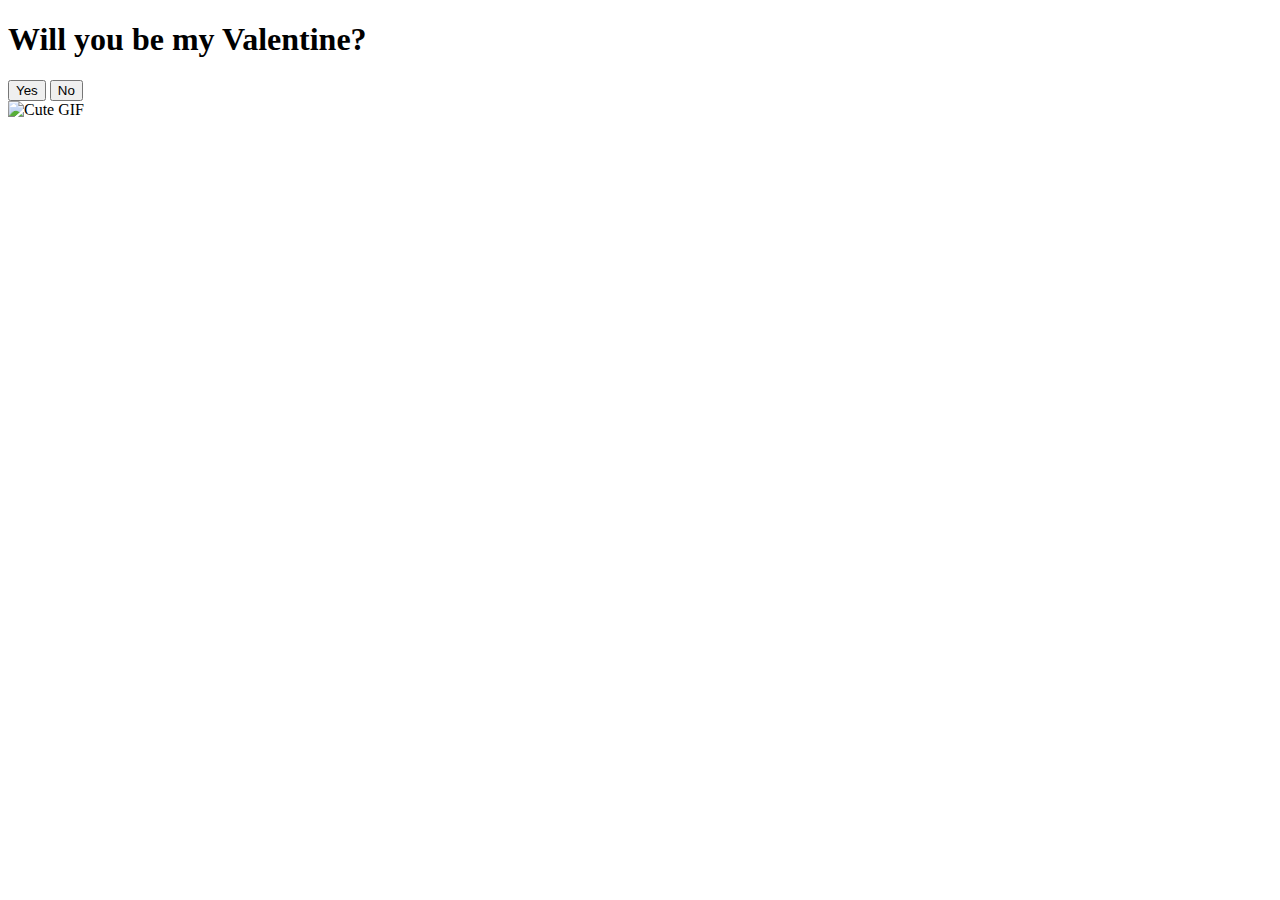
==== commit 794bcc0d: "Update index.html" ====
--- a/index.html
+++ b/index.html
@@ -1,552 +1,23 @@
-<!DOCTYPE html>
-<html lang="en">
-
-<head>
-  <meta charset="UTF-8">
-  <meta name="viewport" content="width=device-width, initial-scale=1.0">
-  <title>Code Examples</title>
-  <style>
-  body {
-    font-family: Arial, sans-serif;
-    margin: 20px;
-  }
-
-  h1,
-  h2 {
-    color: #333;
-  }
-
-  pre {
-    background-color: #f4f4f4;
-    border: 1px solid #ddd;
-    padding: 10px;
-    border-radius: 4px;
-    overflow-x: auto;
-    user-select: none;
-    /* Prevent text selection */
-  }
-
-  code {
-    font-family: Consolas, Monaco, monospace;
-  }
-
-  .example {
-    margin: 10px 0;
-    padding: 10px;
-    border: 1px solid #ddd;
-    border-radius: 4px;
-  }
-
-  .no-select {
-    user-select: none;
-    /* Prevent text selection */
-  }
-  </style>
-</head>
-
-<body>
-  <a href="home.php">back</a>
-  <h1>Basic Python Code Examples</h1>
-
-  <h2>Hello World</h2>
-  <p>This is the most basic Python program that prints "Hello, World!" to the console.</p>
-  <pre><code class="no-select">print("Hello, World!")</code></pre>
-
-  <h2>Basic Arithmetic</h2>
-  <p>Here are examples of basic arithmetic operations in Python.</p>
-  <pre><code class="no-select"># Addition
-a = 5
-b = 3
-sum = a + b
-print("Sum:", sum)
-
-# Multiplication
-product = a * b
-print("Product:", product)</code></pre>
-
-  <h2>Conditional Statements</h2>
-  <p>This code snippet demonstrates how to use conditional statements to check if a number is positive, negative, or
-    zero.</p>
-  <pre><code class="no-select">number = 10
-
-if number > 0:
-    print("The number is positive.")
-elif number < 0:
-    print("The number is negative.")
-else:
-    print("The number is zero.")</code></pre>
-
-  <h2>Loops</h2>
-  <p>Examples of <code>for</code> and <code>while</code> loops in Python.</p>
-  <h3>For Loop</h3>
-  <pre><code class="no-select">for i in range(5):
-    print("Iteration:", i)</code></pre>
-
-  <h3>While Loop</h3>
-  <pre><code class="no-select">count = 0
-while count < 5:
-    print("Count:", count)
-    count += 1</code></pre>
-
-  <h2>Functions</h2>
-  <p>Here's an example of a simple function that returns a greeting message.</p>
-  <pre><code class="no-select">def greet(name):
-    return f"Hello, {name}!"
-
-print(greet("Alice"))</code></pre>
-
-  <h2>Lists</h2>
-  <p>This example shows how to work with lists in Python, including accessing elements, adding new items, and looping
-    through the list.</p>
-  <pre><code class="no-select">fruits = ["apple", "banana", "cherry"]
-
-# Accessing elements
-print(fruits[0])  # Outputs: apple
-
-# Adding elements
-fruits.append("orange")
-print(fruits)
-
-# Looping through a list
-for fruit in fruits:
-    print(fruit)</code></pre>
-
-  <h2>Dictionaries</h2>
-  <p>Here's how to use dictionaries in Python, including accessing values, adding new key-value pairs, and looping
-    through the dictionary.</p>
-  <pre><code class="no-select">person = {
-    "name": "John",
-    "age": 30,
-    "city": "New York"
-}
-
-# Accessing values
-print(person["name"])
-
-# Adding a new key-value pair
-person["job"] = "Engineer"
-print(person)
-
-# Looping through a dictionary
-for key, value in person.items():
-    print(f"{key}: {value}")</code></pre>
-
-  <h1>Basic Java Code Examples</h1>
-
-  <h2>Hello World</h2>
-  <p>This is the most basic Java program that prints "Hello, World!" to the console.</p>
-  <pre><code class="no-select">public class HelloWorld {
-    public static void main(String[] args) {
-        System.out.println("Hello, World!");
-    }
-}</code></pre>
-
-  <h2>Basic Arithmetic</h2>
-  <p>Here are examples of basic arithmetic operations in Java.</p>
-  <pre><code class="no-select">public class BasicArithmetic {
-    public static void main(String[] args) {
-        int a = 5;
-        int b = 3;
-
-        // Addition
-        int sum = a + b;
-        System.out.println("Sum: " + sum);
-
-        // Multiplication
-        int product = a * b;
-        System.out.println("Product: " + product);
-    }
-}</code></pre>
-
-  <h2>Conditional Statements</h2>
-  <p>This code snippet demonstrates how to use conditional statements to check if a number is positive, negative, or
-    zero.</p>
-  <pre><code class="no-select">public class ConditionalStatements {
-    public static void main(String[] args) {
-        int number = 10;
-
-        if (number > 0) {
-            System.out.println("The number is positive.");
-        } else if (number < 0) {
-            System.out.println("The number is negative.");
-        } else {
-            System.out.println("The number is zero.");
-        }
-    }
-}</code></pre>
-
-  <h2>Loops</h2>
-  <p>Examples of <code>for</code> and <code>while</code> loops in Java.</p>
-  <h3>For Loop</h3>
-  <pre><code class="no-select">public class ForLoopExample {
-    public static void main(String[] args) {
-        for (int i = 0; i &lt; 5; i++) {
-            System.out.println("Iteration: " + i);
-        }
-    }
-}</code></pre>
-
-  <h3>While Loop</h3>
-  <pre><code class="no-select">public class WhileLoopExample {
-    public static void main(String[] args) {
-        int count = 0;
-        while (count &lt; 5) {
-            System.out.println("Count: " + count);
-            count++;
-        }
-    }
-}</code></pre>
-
-  <h2>Methods</h2>
-  <p>Here's an example of a simple method that returns a greeting message.</p>
-  <pre><code class="no-select">public class Greeting {
-    public static void main(String[] args) {
-        System.out.println(greet("Alice"));
-    }
-
-    public static String greet(String name) {
-        return "Hello, " + name + "!";
-    }
-}</code></pre>
-
-  <h2>Arrays</h2>
-  <p>This example shows how to work with arrays in Java, including accessing elements, adding new items (by creating a
-    new array), and looping through the array.</p>
-  <pre><code class="no-select">public class ArrayExample {
-    public static void main(String[] args) {
-        String[] fruits = {"apple", "banana", "cherry"};
-
-        // Accessing elements
-        System.out.println(fruits[0]);  // Outputs: apple
-
-        // Adding elements (by creating a new array)
-        fruits = java.util.Arrays.copyOf(fruits, fruits.length + 1);
-        fruits[fruits.length - 1] = "orange";
-        for (String fruit : fruits) {
-            System.out.println(fruit);
-        }
-    }
-}</code></pre>
-
-  <h2>HashMaps</h2>
-  <p>Here's how to use <code>HashMap</code> in Java, including accessing values, adding new key-value pairs, and looping
-    through the map.</p>
-  <pre><code class="no-select">import java.util.HashMap;
-
-public class HashMapExample {
-    public static void main(String[] args) {
-        HashMap<String, Object> person = new HashMap<>();
-        person.put("name", "John");
-        person.put("age", 30);
-        person.put("city", "New York");
-
-        // Accessing values
-        System.out.println(person.get("name"));
-
-        // Adding a new key-value pair
-        person.put("job", "Engineer");
-        System.out.println(person);
-
-        // Looping through a HashMap
-        for (String key : person.keySet()) {
-            System.out.println(key + ": " + person.get(key));
-        }
-    }
-}</code></pre>
-
-  <h1>Basic CSS Code Examples</h1>
-
-  <div class="code-container">
-    <h2>Text Color and Font</h2>
-    <p>This example demonstrates how to change text color and font family.</p>
-    <pre><code class="no-select">/* CSS */
-p {
-    color: #555;
-    font-family: 'Courier New', Courier, monospace;
-}
-</code></pre>
-    <div class="example">
-      <p style="color: #555; font-family: 'Courier New', Courier, monospace;">
-        This is an example of text with changed color and font.
-      </p>
-    </div>
-  </div>
-
-  <div class="code-container">
-    <h2>Background Color</h2>
-    <p>This example shows how to set a background color for an element.</p>
-    <pre><code class="no-select">/* CSS */
-div {
-    background-color: #e0e0e0;
-    padding: 20px;
-}
-</code></pre>
-    <div class="example" style="background-color: #e0e0e0; padding: 20px;">
-      This div has a background color.
-    </div>
-  </div>
-
-  <div class="code-container">
-    <h2>Margin and Padding</h2>
-    <p>This example demonstrates how to set margins and padding for elements.</p>
-    <pre><code class="no-select">/* CSS */
-h2 {
-    margin-top: 20px;
-    padding-bottom: 10px;
-    border-bottom: 2px solid #333;
-}
-</code></pre>
-    <h2 style="margin-top: 20px; padding-bottom: 10px; border-bottom: 2px solid #333;">
-      This heading has margin and padding applied.
-    </h2>
-  </div>
-
-  <div class="code-container">
-    <h2>Border</h2>
-    <p>This example shows how to add a border to an element.</p>
-    <pre><code class="no-select">/* CSS */
-.box {
-    border: 2px solid #007bff;
-    padding: 15px;
-}
-</code></pre>
-    <div class="box" style="border: 2px solid #007bff; padding: 15px;">
-      This box has a border.
-    </div>
-  </div>
-
-  <div class="code-container">
-    <h2>Flexbox Layout</h2>
-    <p>This example demonstrates a simple flexbox layout to align items horizontally.</p>
-    <pre><code class="no-select">/* CSS */
-.container {
-    display: flex;
-    justify-content: space-between;
-}
-
-.item {
-    width: 100px;
-    height: 100px;
-    background-color: #f77f00;
-}
-</code></pre>
-    <div class="container" style="display: flex; justify-content: space-between;">
-      <div class="item" style="width: 100px; height: 100px; background-color: #f77f00;"></div>
-      <div class="item" style="width: 100px; height: 100px; background-color: #f77f00;"></div>
-      <div class="item" style="width: 100px; height: 100px; background-color: #f77f00;"></div>
-    </div>
-  </div>
-
-  <div class="code-container">
-    <h2>Hover Effect</h2>
-    <p>This example shows how to add a hover effect to an element.</p>
-    <pre><code class="no-select">/* CSS */
-button {
-    background-color: #007bff;
-    color: white;
-    border: none;
-    padding: 10px 20px;
-    cursor: pointer;
-}
-
-button:hover {
-    background-color: #0056b3;
-}
-</code></pre>
-    <button style="background-color: #007bff; color: white; border: none; padding: 10px 20px; cursor: pointer;"
-      onmouseover="this.style.backgroundColor='#0056b3'" onmouseout="this.style.backgroundColor='#007bff'">
-      Hover over me!
-    </button>
-  </div>
-
-  <h1>Basic C++ Code Examples</h1>
-
-  <div class="code-container">
-    <h2>Hello World</h2>
-    <p>This is the most basic C++ program that prints "Hello, World!" to the console.</p>
-    <pre><code class="no-select">#include &lt;iostream&gt;
-
-int main() {
-    std::cout &lt;&lt; "Hello, World!" &lt;&lt; std::endl;
-    return 0;
-}
-</code></pre>
-  </div>
-
-  <div class="code-container">
-    <h2>Basic Arithmetic</h2>
-    <p>Here are examples of basic arithmetic operations in C++.</p>
-    <pre><code class="no-select">#include &lt;iostream&gt;
-
-int main() {
-    int a = 5;
-    int b = 3;
-
-    // Addition
-    int sum = a + b;
-    std::cout &lt;&lt; "Sum: " &lt;&lt; sum &lt;&lt; std::endl;
-
-    // Multiplication
-    int product = a * b;
-    std::cout &lt;&lt; "Product: " &lt;&lt; product &lt;&lt; std::endl;
-
-    return 0;
-}
-</code></pre>
-  </div>
-
-  <div class="code-container">
-    <h2>Conditional Statements</h2>
-    <p>This code snippet demonstrates how to use conditional statements to check if a number is positive, negative, or
-      zero.</p>
-    <pre><code class="no-select">#include &lt;iostream&gt;
-
-int main() {
-    int number = 10;
-
-    if (number &gt; 0) {
-        std::cout &lt;&lt; "The number is positive." &lt;&lt; std::endl;
-    } else if (number &lt; 0) {
-        std::cout &lt;&lt; "The number is negative." &lt;&lt; std::endl;
-    } else {
-        std::cout &lt;&lt; "The number is zero." &lt;&lt; std::endl;
-    }
-
-    return 0;
-}
-</code></pre>
-  </div>
-
-  <div class="code-container">
-    <h2>Loops</h2>
-    <p>Examples of <code>for</code> and <code>while</code> loops in C++.</p>
-    <h3>For Loop</h3>
-    <pre><code class="no-select">#include &lt;iostream&gt;
-
-int main() {
-    for (int i = 0; i &lt; 5; i++) {
-        std::cout &lt;&lt; "Iteration: " &lt;&lt; i &lt;&lt; std::endl;
-    }
-
-    return 0;
-}
-</code></pre>
-
-    <h3>While Loop</h3>
-    <pre><code class="no-select">#include &lt;iostream&gt;
-
-int main() {
-    int count = 0;
-    while (count &lt; 5) {
-        std::cout &lt;&lt; "Count: " &lt;&lt; count &lt;&lt; std::endl;
-        count++;
-    }
-
-    return 0;
-}
-</code></pre>
-  </div>
-
-  <div class="code-container">
-    <h2>Functions</h2>
-    <p>Here's an example of a simple function that returns a greeting message.</p>
-    <pre><code class="no-select">#include &lt;iostream&gt;
-
-std::string greet(const std::string &name) {
-    return "Hello, " + name + "!";
-}
-
-int main() {
-    std::cout &lt;&lt; greet("Alice") &lt;&lt; std::endl;
-    return 0;
-}
-</code></pre>
-  </div>
-
-  <div class="code-container">
-    <h2>Arrays</h2>
-    <p>This example shows how to work with arrays in C++, including accessing elements and looping through the array.
-    </p>
-    <pre><code class="no-select">#include &lt;iostream&gt;
-
-int main() {
-    std::string fruits[] = {"apple", "banana", "cherry"};
-
-    // Accessing elements
-    std::cout &lt;&lt; fruits[0] &lt;&lt; std::endl;  // Outputs: apple
-
-    // Looping through an array
-    for (const auto &fruit : fruits) {
-        std::cout &lt;&lt; fruit &lt;&lt; std::endl;
-    }
-
-    return 0;
-}
-</code></pre>
-  </div>
-
-  <div class="code-container">
-    <h2>Maps (std::map)</h2>
-    <p>Here's how to use <code>std::map</code> in C++, including accessing values, adding new key-value pairs, and
-      looping through the map.</p>
-    <pre><code class="no-select">#include &lt;iostream&gt;
-#include &lt;map&gt;
-
-int main() {
-    std::map<std::string, int> person;
-    person["age"] = 30;
-    person["height"] = 180;
-
-    // Adding a new key-value pair
-    person["weight"] = 70;
-
-    // Looping through a map
-    for (const auto &pair : person) {
-        std::cout &lt;&lt; pair.first &lt;&lt; ": " &lt;&lt; pair.second &lt;&lt; std::endl;
-    }
-
-    return 0;
-}
-</code></pre>
-  </div>
-</body>
-
-</html>
 
 <!DOCTYPE html>
 <html lang="en">
-
 <head>
-  <meta charset="UTF-8">
-  <meta name="viewport" content="width=device-width, initial-scale=1.0">
-  <title>Copy Paste Disabled</title>
-  <style>
-  /* Disable text selection */
-  body {
-    -webkit-user-select: none;
-    -moz-user-select: none;
-    -ms-user-select: none;
-    user-select: none;
-  }
-  </style>
-  <script>
-  // Disable right-click context menu
-  document.addEventListener('contextmenu', function(e) {
-    e.preventDefault();
-  });
-
-  // Disable Ctrl+C and other key combinations for copying
-  document.addEventListener('keydown', function(e) {
-    if (e.ctrlKey && (e.key === 'c' || e.key === 'x' || e.key === 'a')) {
-      e.preventDefault();
-    }
-  });
-  </script>
+    <meta charset="UTF-8">
+    <meta name="viewport" content="width=device-width, initial-scale=1.0">
+    <title>Will You Be My Valentine?</title>
+    <link rel="stylesheet" href="styles.css">
 </head>
-
 <body>
-  <h1>Content is Protected</h1>
-  <p>This text cannot be copied or pasted.</p>
+    <div class="container">
+        <h1>Will you be my Valentine?</h1>
+        <div class="buttons">
+            <button class="yes-button" onclick="handleYesClick()">Yes</button>
+            <button class="no-button" onclick="handleNoClick()">No</button>
+        </div>
+        <div class="gif_container">
+            <img src="https://media1.giphy.com/media/v1.Y2lkPTc5MGI3NjExbW5lenZyZHI5OXM2eW95b3pmMG40cWVrMDhtNjVuM3A4dGNxa2g2dSZlcD12MV9pbnRlcm5hbF9naWZfYnlfaWQmY3Q9cw/VM1fcpu2bKs1e2Kdbj/giphy.gif" alt="Cute GIF">
+        </div>
+    </div>
+    <script src="script.js"></script>
 </body>
-
 </html>
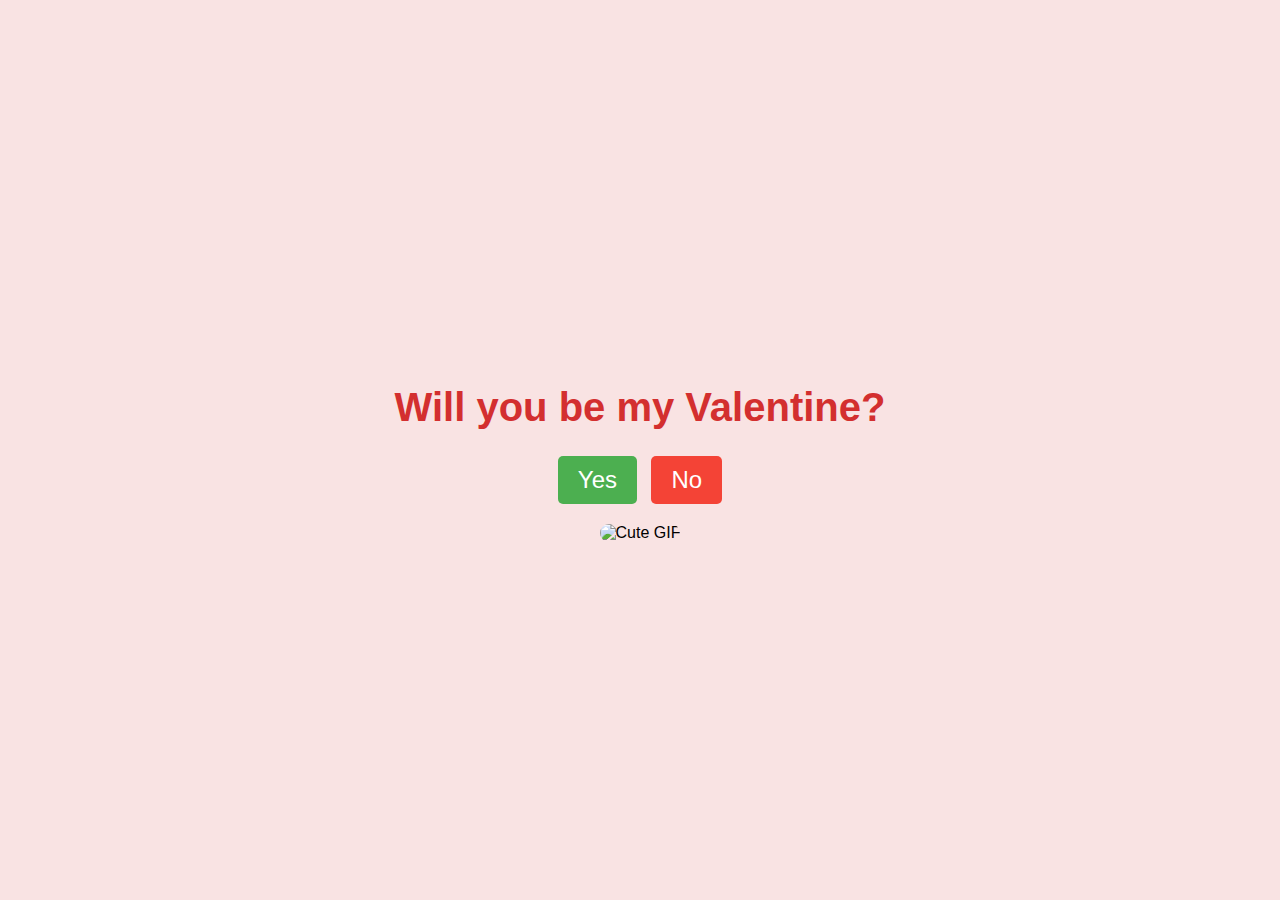
==== commit f1d1dac1: "Update index.html" ====
--- a/index.html
+++ b/index.html
@@ -1,4 +1,3 @@
-
 <!DOCTYPE html>
 <html lang="en">
 <head>
--- a/styles.css
+++ b/styles.css
@@ -0,0 +1,52 @@
+
+body {
+    display: flex;
+    justify-content: center;
+    align-items: center;
+    height: 100vh;
+    margin: 0;
+    background-color: #f9e3e3;
+    font-family: 'Arial', sans-serif;
+    flex-direction: column;
+  }
+  
+  .container {
+    text-align: center;
+  }
+  
+  h1 {
+    font-size: 2.5em;
+    color: #d32f2f;
+  }
+  
+  .buttons {
+    margin-top: 20px;
+  }
+  
+  .yes-button {
+    font-size: 1.5em;
+    padding: 10px 20px;
+    margin-right: 10px;
+    background-color: #4caf50;
+    color: white;
+    border: none;
+    border-radius: 5px;
+    cursor: pointer;
+  }
+  
+  .no-button {
+    font-size: 1.5em;
+    padding: 10px 20px;
+    background-color: #f44336;
+    color: white;
+    border: none;
+    border-radius: 5px;
+    cursor: pointer;
+  }
+  
+  .gif_container img {
+    max-width: 100%;
+    height: auto;
+    border-radius: 10px;
+    margin-top: 20px;
+  }
